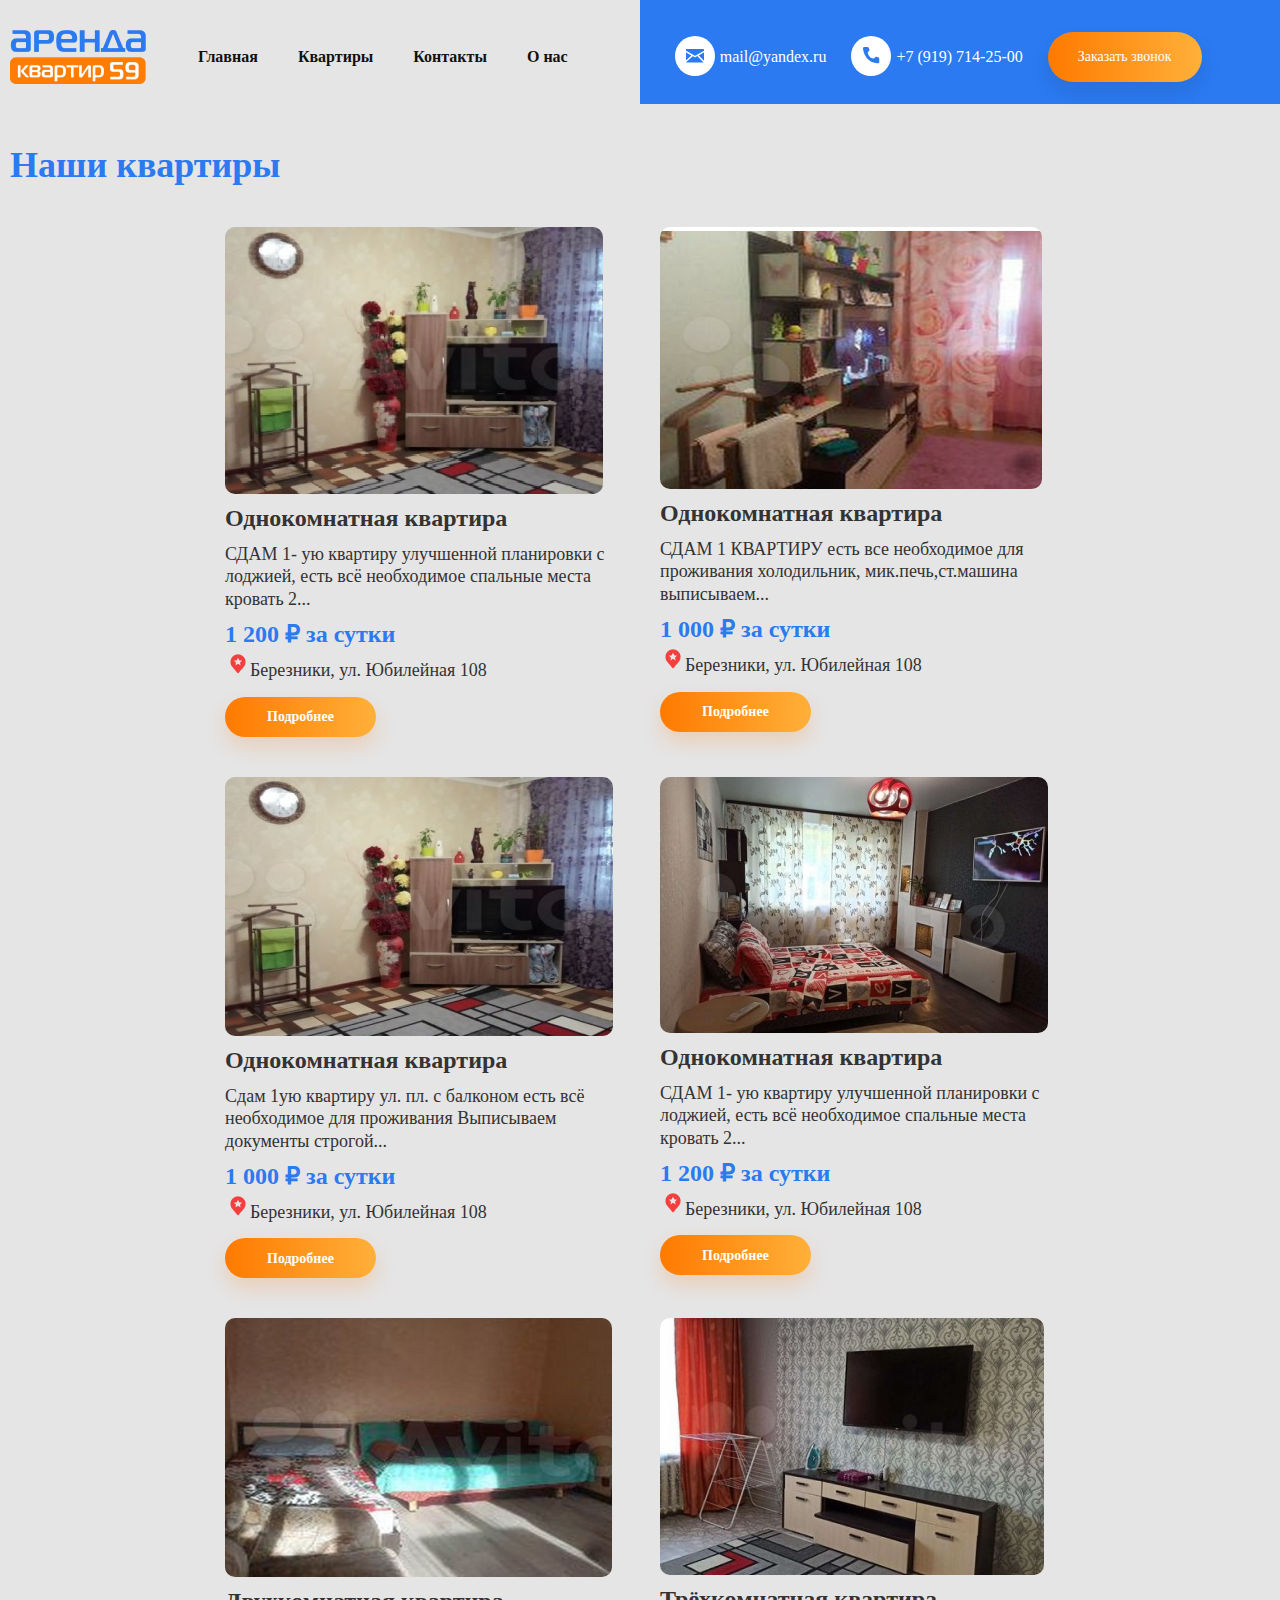
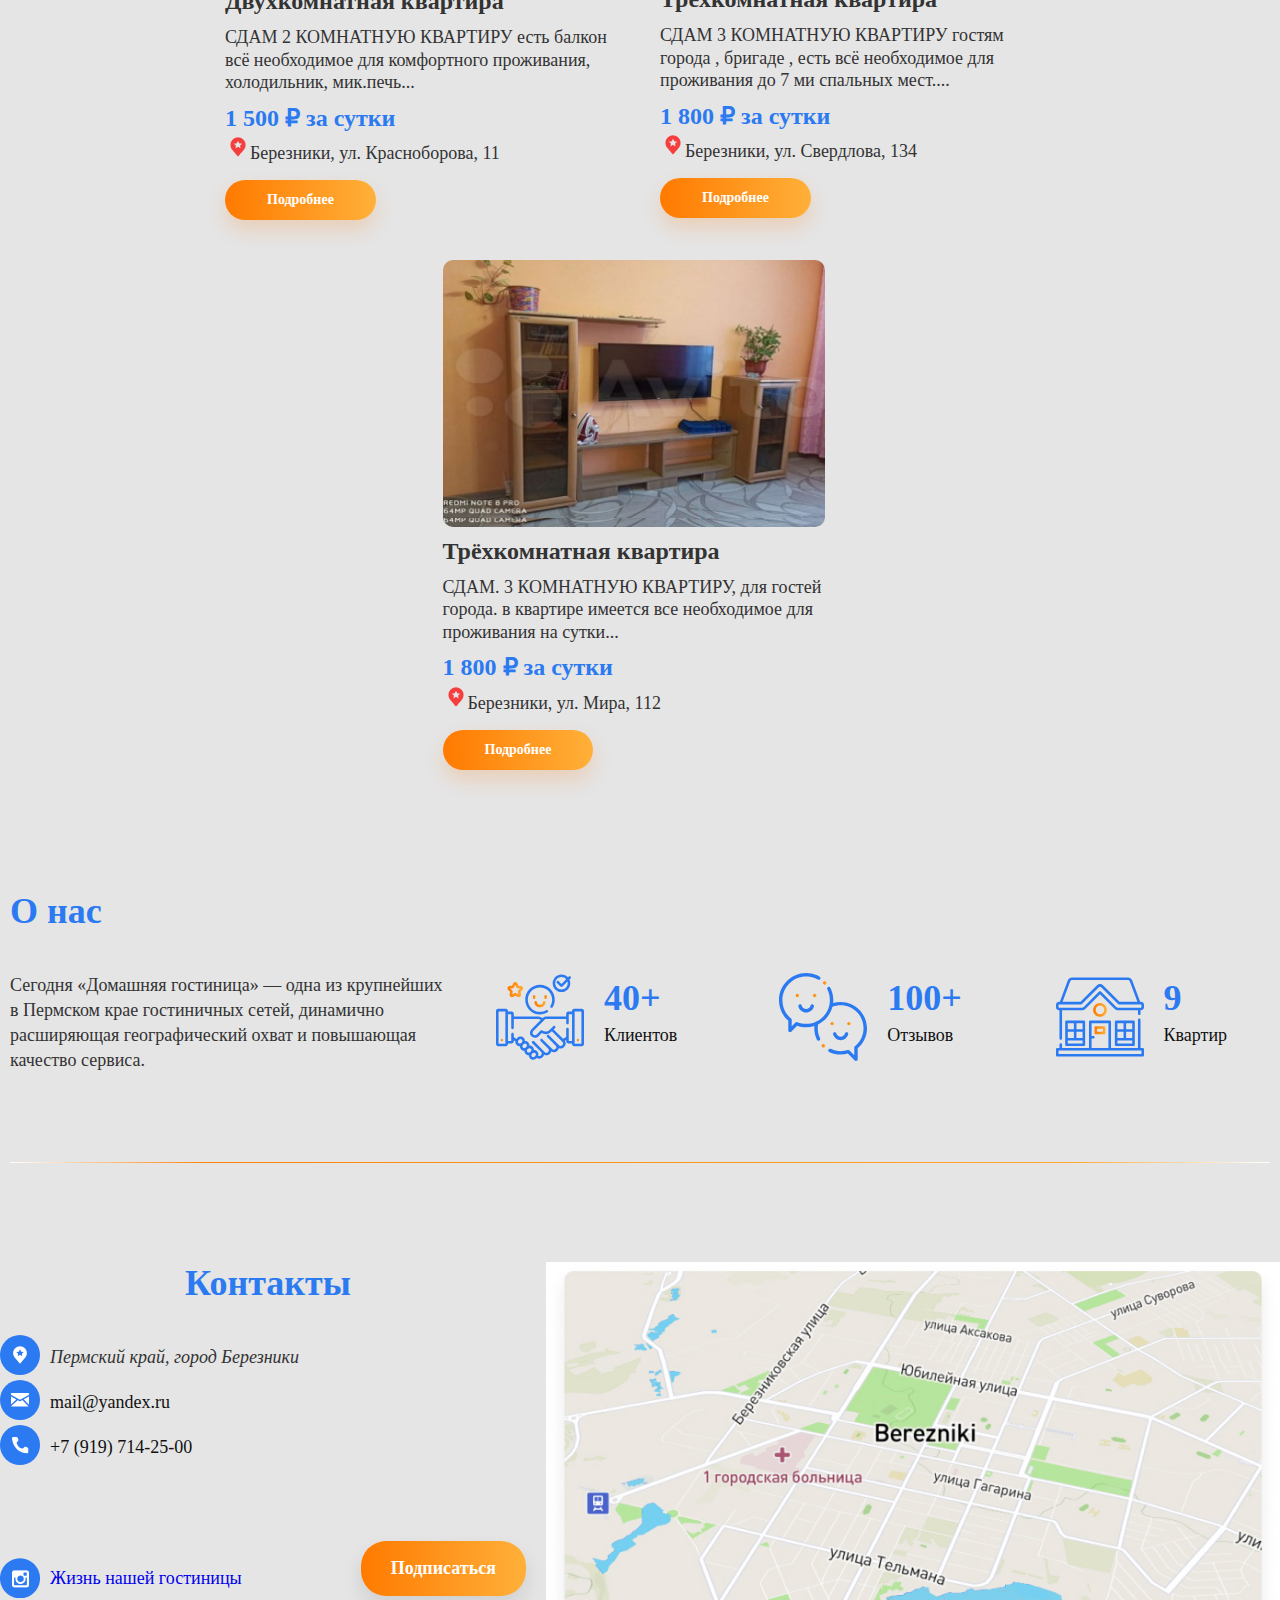
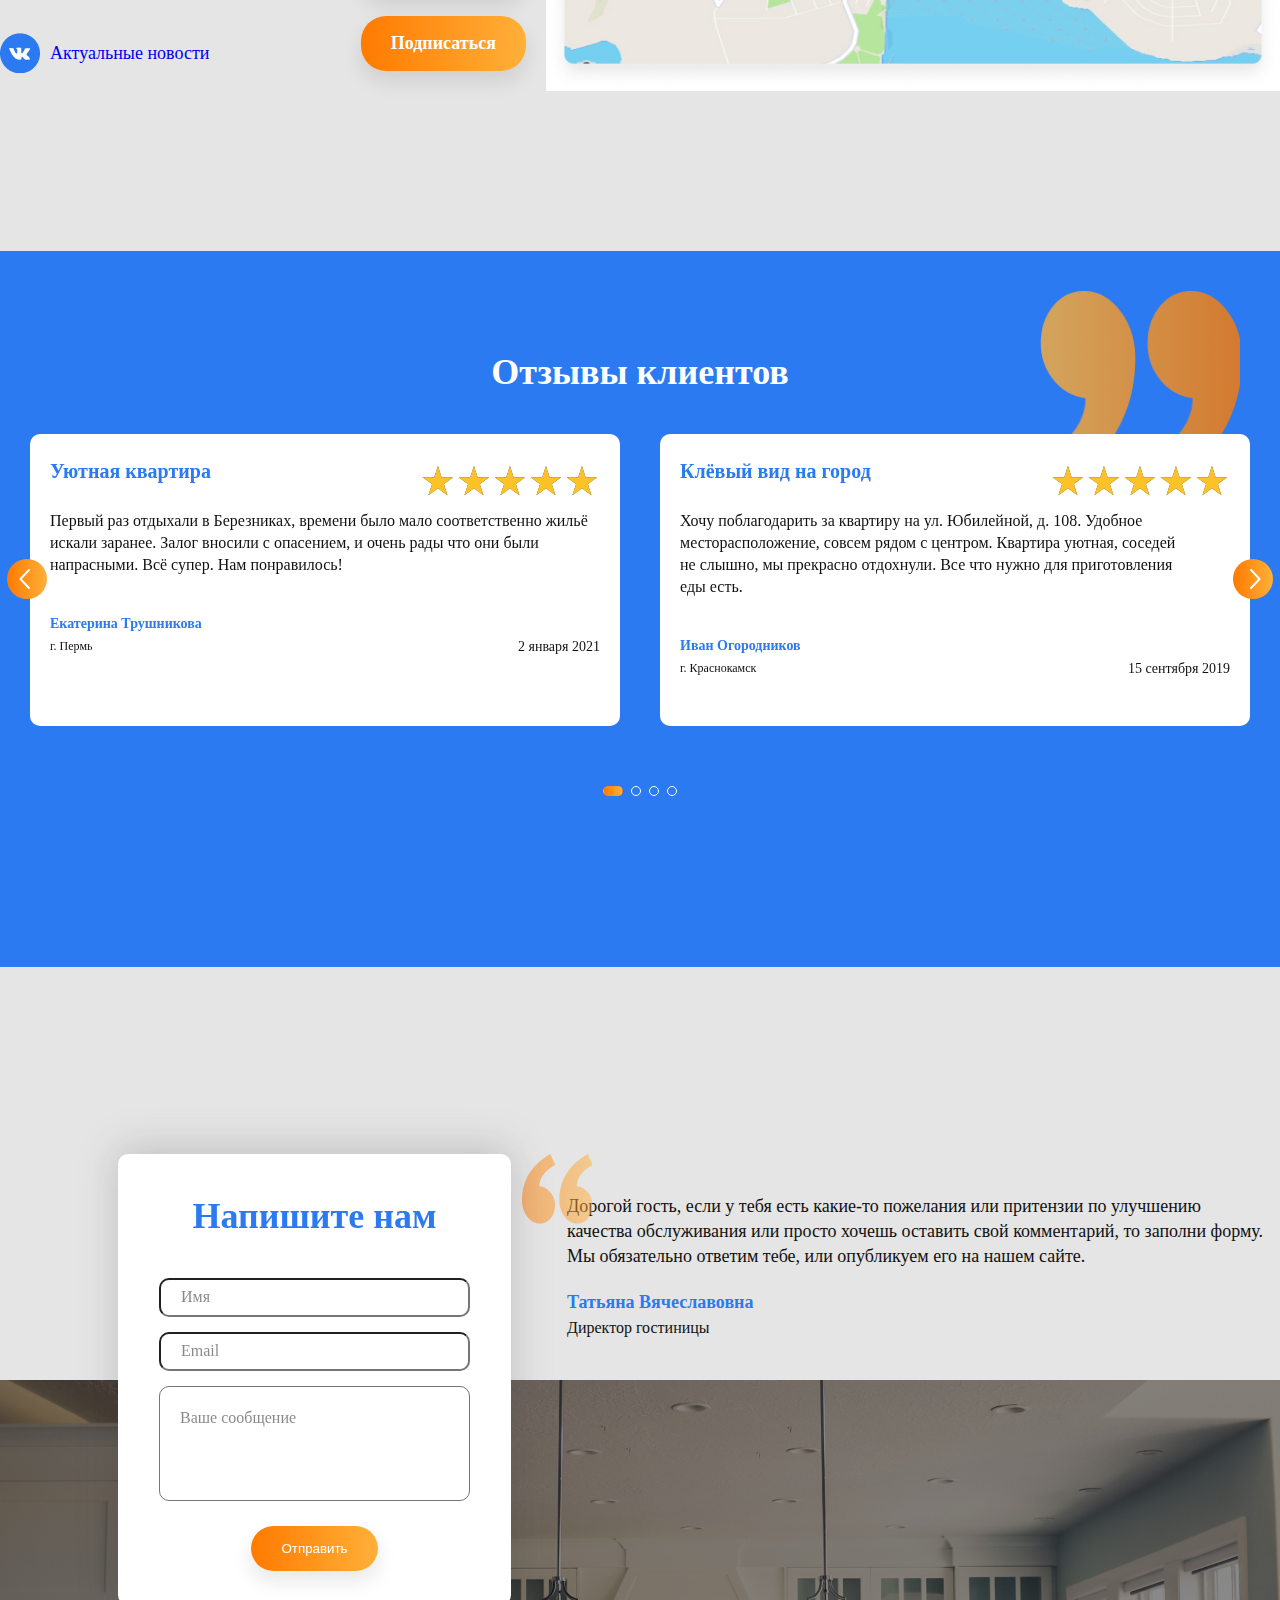
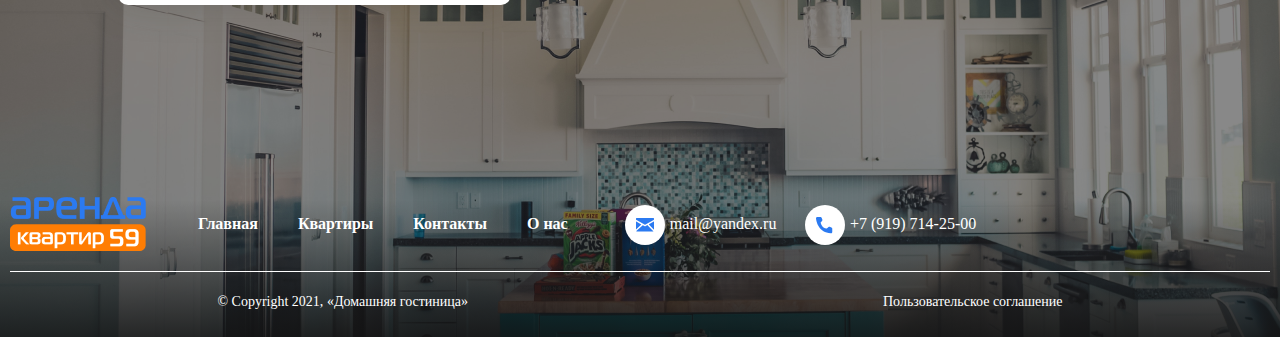
==== page2.html @ 31d3da64 "first commit" ====
<!DOCTYPE html>
<html lang="ru">

<head>
  <meta charset="UTF-8">
  <meta http-equiv="X-UA-Compatible" content="IE=edge">
  <meta name="viewport" content="width=device-width, initial-scale=1.0">
  <link rel="stylesheet" href="css/slick.css">
  <link rel="stylesheet" href="css/reset.css">
  <link rel="stylesheet" href="css/style.css">
  <title>Аренда квартир 59</title>
</head>
<body id="header">
  <div class="wrapper">
    <header class="header header-page2">
      <div class="container">
        <div class="header-top page2-top">
          <div class="header-top__box">
            <a class="header-top__menu-btn" href="#">
              <img class="header-top__menu-img" src="../images/icon/menu-btn.png" alt="button">
            </a>
            <a class="header__logo" href="index.html">
              <img class="header__logo-img" src="images/logo.png" alt="логотип">
            </a>
          </div>
          <nav class="menu">
            <ul class="menu__list">
              <li class="menu__list-item">
                <a class="menu__list-link" href="index.html">Главная</a>
              </li>
              <li class="menu__list-item">
                <a class="menu__list-link" href="#">Квартиры</a>
              </li>
              <li class="menu__list-item">
                <a class="menu__list-link" href="#contact">Контакты</a>
              </li>
              <li class="menu__list-item">
                <a class="menu__list-link" href="#about">О нас</a>
              </li>
            </ul>
          </nav>
          <div class="header-contact">
            <a class="header-contact__mail" href="mailto:mail@yandex.ru">mail@yandex.ru</a>
            <a class="header-contact__phone" href="tel:+79197142500">+7 (919) 714-25-00</a>
            <a class="header-contact__btn" href="#popup">Заказать звонок</a>
          </div>
        </div>
      </div>
    </header>
    <main>
      <section class="catalog">
        <div class="container">
          <h3 class="title-block catalog__title">Наши квартиры</h3>
          <div class="catalog__items">
            <div class="catalog__item">
              <img class="catalog__item-img" src="images/catalog/01.jpg" alt="квартира">
              <h3 class="catalog__item-title">Однокомнатная квартира</h3>
              <p class="catalog__item-text">СДАМ 1- ую квартиру улучшенной планировки с лоджией, есть всё необходимое
                спальные места кровать 2...</p>
              <div class="catalog__item-pay">1 200 ₽ за сутки</div>
              <p class="catalog__item-location">Березники, ул. Юбилейная 108</p>
              <a class="catalog__item-btn" href="page3.html">Подробнее</a>
            </div>
            <div class="catalog__item">
              <img class="catalog__item-img" src="images/catalog/02.jpg" alt="квартира">
              <h3 class="catalog__item-title">Однокомнатная квартира</h3>
              <p class="catalog__item-text">СДАМ 1 КВАРТИРУ есть все необходимое для проживания холодильник,
                мик.печь,ст.машина выписываем...</p>
              <div class="catalog__item-pay">1 000 ₽ за сутки</div>
              <p class="catalog__item-location">Березники, ул. Юбилейная 108</p>
              <a class="catalog__item-btn" href="page3.html">Подробнее</a>
            </div>
            <div class="catalog__item">
              <img class="catalog__item-img" src="images/catalog/03.jpg" alt="квартира">
              <h3 class="catalog__item-title">Однокомнатная квартира</h3>
              <p class="catalog__item-text">Сдам 1ую квартиру ул. пл. с балконом есть всё необходимое для проживания
                Выписываем документы строгой...</p>
              <div class="catalog__item-pay">1 000 ₽ за сутки</div>
              <p class="catalog__item-location">Березники, ул. Юбилейная 108</p>
              <a class="catalog__item-btn" href="page3.html">Подробнее</a>
            </div>
            <div class="catalog__item">
              <img class="catalog__item-img" src="images/catalog/04.jpg" alt="квартира">
              <h3 class="catalog__item-title">Однокомнатная квартира</h3>
              <p class="catalog__item-text">СДАМ 1- ую квартиру улучшенной планировки с лоджией, есть всё необходимое
                спальные места кровать 2...</p>
              <div class="catalog__item-pay">1 200 ₽ за сутки</div>
              <p class="catalog__item-location">Березники, ул. Юбилейная 108</p>
              <a class="catalog__item-btn" href="page3.html">Подробнее</a>
            </div>
            <div class="catalog__item">
              <img class="catalog__item-img" src="images/catalog/05.jpg" alt="квартира">
              <h3 class="catalog__item-title">Двухкомнатная квартира</h3>
              <p class="catalog__item-text">СДАМ 2 КОМНАТНУЮ КВАРТИРУ есть балкон всё необходимое для комфортного
                проживания, холодильник, мик.печь...</p>
              <div class="catalog__item-pay">1 500 ₽ за сутки</div>
              <p class="catalog__item-location">Березники, ул. Красноборова, 11</p>
              <a class="catalog__item-btn" href="page3.html">Подробнее</a>
            </div>
            <div class="catalog__item">
              <img class="catalog__item-img" src="images/catalog/06.jpg" alt="квартира">
              <h3 class="catalog__item-title">Трёхкомнатная квартира</h3>
              <p class="catalog__item-text">СДАМ 3 КОМНАТНУЮ КВАРТИРУ гостям города , бригаде , есть всё необходимое для
                проживания до 7 ми спальных мест....</p>
              <div class="catalog__item-pay">1 800 ₽ за сутки</div>
              <p class="catalog__item-location">Березники, ул. Свердлова, 134</p>
              <a class="catalog__item-btn" href="page3.html">Подробнее</a>
            </div>
            <div class="catalog__item">
              <img class="catalog__item-img" src="images/catalog/07.jpg" alt="квартира">
              <h3 class="catalog__item-title">Трёхкомнатная квартира</h3>
              <p class="catalog__item-text">СДАМ. 3 КОМНАТНУЮ КВАРТИРУ, для гостей города. в квартире имеется все
                необходимое для проживания на сутки...</p>
              <div class="catalog__item-pay">1 800 ₽ за сутки</div>
              <p class="catalog__item-location">Березники, ул. Мира, 112</p>
              <a class="catalog__item-btn" href="page3.html">Подробнее</a>
            </div>
          </div>
        </div>
      </section>
      <section class="about about-catalog" id="about">
        <div class="container">
          <h3 class="title-block about__title about-catalog">О нас</h3>
          <div class="about__inner">
            <p class="about__text">
              Сегодня «Домашняя гостиница» — одна из крупнейших в Пермском крае гостиничных сетей, динамично расширяющая
              географический охват и повышающая качество сервиса.
            </p>
            <div class="about__items">
              <div class="about__item">
                <img class="about__img" src="../images/about/01.svg" alt="img1">
                <div class="about__item-decs">
                  <div class="about__item-num">40+</div>
                  <div class="about__item-text">Клиентов</div>
                </div>
              </div>
              <div class="about__item">
                <img class="about__img" src="../images/about/02.svg" alt="img1">
                <div class="about__item-decs">
                  <div class="about__item-num">100+</div>
                  <div class="about__item-text">Отзывов</div>
                </div>
              </div>
              <div class="about__item">
                <img class="about__img" src="../images/about/03.svg" alt="img1">
                <div class="about__item-decs">
                  <div class="about__item-num">9</div>
                  <div class="about__item-text">Квартир</div>
                </div>
              </div>
            </div>
          </div>
          <div class="about__item-line"></div>
        </div>
      </section>
      <section class="contact" id="contact">
        <div class="container">
          <div class="contact__inner">
            <div class="contact__contacts">
              <h3 class="title-block contact__title">Контакты</h3>
              <form class="contact__form">
                <address class="contact__address">Пермский край, город Березники</address>
                <a class="contact__mail" href="mailto:mail@yandex.ru">mail@yandex.ru</a>
                <a class="contact__phone" href="tel:+79197142500">+7 (919) 714-25-00</a>
              </form>
              <div class="contact__social">
                <div class="contact__instagram">
                  <a class="contact__instagram-address" href="#">Жизнь нашей гостиницы</a>
                  <a class="contact__btn contact__btn--social" href="#">Подписаться</a>
                </div>
                <div class="contact__faccebook">
                  <a class="contact__faccebook-address" href="#">Актуальные новости</a>
                  <a class="contact__btn contact__btn-facce" href="#">Подписаться</a>
                </div>
              </div>
            </div>
            <div class="map">
              <img class="map" src="images/contact/map.jpg" alt="карта">
            </div>
          </div>
        </div>
      </section>
      <div class="reviews">
        <div class="container">
          <h3 class="title-block reviews__title">Отзывы клиентов</h3>
          <div class="reviews__items">
            <div class="reviews__item">
              <div class="reviews__block">
                <div class="reviews__box">
                  <h4 class="reviews__subtitle">Уютная квартира</h4>
                  <div class="simple-rating">
                    <div class="simple-rating__items">
                      <input id="simple-rating__5" type="radio" class="simple-rating__item" name="simple-rating"
                        value="5">
                      <label for="simple-rating__5" class="simple-rating__label"></label>
                      <input id="simple-rating__4" type="radio" class="simple-rating__item" name="simple-rating"
                        value="4">
                      <label for="simple-rating__4" class="simple-rating__label"></label>
                      <input id="simple-rating__3" type="radio" class="simple-rating__item" checked name="simple-rating"
                        value="3">
                      <label for="simple-rating__3" class="simple-rating__label"></label>
                      <input id="simple-rating__2" type="radio" class="simple-rating__item" name="simple-rating"
                        value="2">
                      <label for="simple-rating__2" class="simple-rating__label"></label>
                      <input id="simple-rating__1" type="radio" class="simple-rating__item" name="simple-rating"
                        value="1">
                      <label for="simple-rating__1" class="simple-rating__label"></label>
                    </div>
                  </div>
                </div>
                <p class="reviews__text">Первый раз отдыхали в Березниках, времени было мало соответственно жильё искали
                  заранее. Залог вносили с опасением, и очень рады что они были напрасными. Всё супер. Нам понравилось!
                </p>
                <div class="reviews__name">Екатерина Трушникова</div>
                <div class="reviews__end">
                  <div class="reviews__end-sity">г. Пермь</div>
                  <data class="reviews__end-data">2 января 2021</data>
                </div>
              </div>
            </div>
            <div class="reviews__item">
              <div class="reviews__block">
                <div class="reviews__box">
                  <h4 class="reviews__subtitle">Клёвый вид на город</h4>
                  <div class="simple-rating">
                    <div class="simple-rating__items">
                      <input id="simple-rating__5" type="radio" class="simple-rating__item" name="simple-rating"
                        value="5">
                      <label for="simple-rating__5" class="simple-rating__label"></label>
                      <input id="simple-rating__4" type="radio" class="simple-rating__item" checked name="simple-rating"
                        value="4">
                      <label for="simple-rating__4" class="simple-rating__label"></label>
                      <input id="simple-rating__3" type="radio" class="simple-rating__item" name="simple-rating"
                        value="3">
                      <label for="simple-rating__3" class="simple-rating__label"></label>
                      <input id="simple-rating__2" type="radio" class="simple-rating__item" name="simple-rating"
                        value="2">
                      <label for="simple-rating__2" class="simple-rating__label"></label>
                      <input id="simple-rating__1" type="radio" class="simple-rating__item" name="simple-rating"
                        value="1">
                      <label for="simple-rating__1" class="simple-rating__label"></label>
                    </div>
                  </div>
                </div>
                <p class="reviews__text">Хочу поблагодарить за квартиру на ул. Юбилейной, д. 108. Удобное
                  месторасположение, совсем рядом с центром. Квартира уютная, соседей не слышно, мы прекрасно отдохнули.
                  Все что нужно для приготовления еды есть.</p>
                <div class="reviews__name">Иван Огородников</div>
                <div class="reviews__end">
                  <div class="reviews__end-sity">г. Краснокамск</div>
                  <data class="reviews__end-data">15 сентября 2019</data>
                </div>
              </div>
            </div>
            <div class="reviews__item">
              <div class="reviews__block">
                <div class="reviews__box">
                  <h4 class="reviews__subtitle">Уютная квартира</h4>
                  <div class="simple-rating">
                    <div class="simple-rating__items">
                      <input id="simple-rating__5" type="radio" class="simple-rating__item" name="simple-rating"
                        value="5">
                      <label for="simple-rating__5" class="simple-rating__label"></label>
                      <input id="simple-rating__4" type="radio" class="simple-rating__item" name="simple-rating"
                        value="4">
                      <label for="simple-rating__4" class="simple-rating__label"></label>
                      <input id="simple-rating__3" type="radio" class="simple-rating__item" checked name="simple-rating"
                        value="3">
                      <label for="simple-rating__3" class="simple-rating__label"></label>
                      <input id="simple-rating__2" type="radio" class="simple-rating__item" name="simple-rating"
                        value="2">
                      <label for="simple-rating__2" class="simple-rating__label"></label>
                      <input id="simple-rating__1" type="radio" class="simple-rating__item" name="simple-rating"
                        value="1">
                      <label for="simple-rating__1" class="simple-rating__label"></label>
                    </div>
                  </div>
                </div>
                <p class="reviews__text">Первый раз отдыхали в Березниках, времени было мало соответственно жильё искали
                  заранее. Залог вносили с опасением, и очень рады что они были напрасными. Всё супер. Нам понравилось!
                </p>
                <div class="reviews__name">Екатерина Трушникова</div>
                <div class="reviews__end">
                  <div class="reviews__end-sity">г. Пермь</div>
                  <data class="reviews__end-data">2 января 2021</data>
                </div>
              </div>
            </div>
            <div class="reviews__item">
              <div class="reviews__block">
                <div class="reviews__box">
                  <h4 class="reviews__subtitle">Клёвый вид на город</h4>
                  <div class="simple-rating">
                    <div class="simple-rating__items">
                      <input id="simple-rating__5" type="radio" class="simple-rating__item" name="simple-rating"
                        value="5">
                      <label for="simple-rating__5" class="simple-rating__label"></label>
                      <input id="simple-rating__4" type="radio" class="simple-rating__item" checked name="simple-rating"
                        value="4">
                      <label for="simple-rating__4" class="simple-rating__label"></label>
                      <input id="simple-rating__3" type="radio" class="simple-rating__item" name="simple-rating"
                        value="3">
                      <label for="simple-rating__3" class="simple-rating__label"></label>
                      <input id="simple-rating__2" type="radio" class="simple-rating__item" name="simple-rating"
                        value="2">
                      <label for="simple-rating__2" class="simple-rating__label"></label>
                      <input id="simple-rating__1" type="radio" class="simple-rating__item" name="simple-rating"
                        value="1">
                      <label for="simple-rating__1" class="simple-rating__label"></label>
                    </div>
                  </div>
                </div>
                <p class="reviews__text">Хочу поблагодарить за квартиру на ул. Юбилейной, д. 108. Удобное
                  месторасположение, совсем рядом с центром. Квартира уютная, соседей не слышно, мы прекрасно отдохнули.
                  Все что нужно для приготовления еды есть.</p>
                <div class="reviews__name">Иван Огородников</div>
                <div class="reviews__end">
                  <div class="reviews__end-sity">г. Краснокамск</div>
                  <data class="reviews__end-data">15 сентября 2019</data>
                </div>
              </div>
            </div>
          </div>
        </div>
      </div>
      <section class="feedback">
        <div class="container">
          <div class="feedback__inner">
            <div class="feedback__feedback">
              <h3 class="title-block feedback__title">Напишите нам</h3>
              <form class="feedback__form">
                <input class="feedback__form-item" placeholder="Имя">
                <input class="feedback__form-item" type="email" placeholder="Email">
                <textarea class="feedback__text" placeholder="Ваше сообщение"></textarea>
                <button class="feedback__btn">Отправить</button>
              </form>
            </div>
            <div class="feedback__talk">
              <div class="feedback__talk-text">Дорогой гость, если у тебя есть какие-то пожелания или притензии
                по улучшению качества обслуживания или просто хочешь оставить свой комментарий, то заполни форму.
                Мы обязательно ответим тебе, или опубликуем его на нашем сайте.</div>
              <div class="feedback__talk-name">Татьяна Вячеславовна</div>
              <div class="feedback__talk-position">
                Директор гостиницы
              </div>
            </div>
          </div>
        </div>
      </section>
    </main>
    <footer class="footer" style="background-image: url('../images/footer-bg.jpg');">
      <div class="container">
        <div class="footer-top">
          <a class="footer__logo" href="#">
            <img class="footer__logo-img" src="images/logo.png" alt="логотип">
          </a>
          <nav class="menu footer-menu">
            <ul class="menu__list">
              <li class="menu__list-item">
                <a class="menu__list-link" href="index.html">Главная</a>
              </li>
              <li class="menu__list-item">
                <a class="menu__list-link" href="page2.html">Квартиры</a>
              </li>
              <li class="menu__list-item">
                <a class="menu__list-link" href="#contact">Контакты</a>
              </li>
              <li class="menu__list-item">
                <a class="menu__list-link" href="#about">О нас</a>
              </li>
            </ul>
          </nav>
          <div class="footer-contact">
            <a class="footer-contact__mail" href="mailto:mail@yandex.ru">mail@yandex.ru</a>
            <a class="footer-contact__phone" href="tel:+79197142500">+7 (919) 714-25-00</a>
          </div>
        </div>
        <div class="footer__end">
          <p class="footer__end-copy">
            © Copyright 2021,
            <span><a class="footer__end-link">«Домашняя гостиница»</a></span>
          </p>
          <a class="footer__end-agreement" href="#">Пользовательское соглашение</a>
        </div>
      </div>
    </footer>
    <div class="popup" id="popup">
      <a href="#header" class="popup__area"></a>
      <div class="popup__body">
        <div class="popup__content">
          <a class="popup__close" href="#header">X</a>
          <div class="popup__title">Заказать звонок</div>
          <div class="popup__text">Оставьте заявку и мы свяжемся с Вами в ближайшее время!</div>
          <input class="popup__input" type="text" placeholder="Имя">
          <input class="popup__input" type="email" placeholder="Телефон">
          <button class="popup__btn">Отправить</button>
        </div>
      </div>
    </div>
  </div>
  <script type="text/javascript" src="//ajax.googleapis.com/ajax/libs/jquery/1.11.0/jquery.min.js"></script>
  <script src="js/slick.min.js"></script>
  <script src="js/main.js"></script>
</body>

</html>
---- css/style.css ----
@charset "UTF-8";
body {
  font-family: Montserrat;
  font-size: 14px;
  font-weight: 400px;
  color: #333333;
  line-height: 1.4;
  background: #E5E5E5;
}

.wrapper {
  height: 100%;
  display: -webkit-box;
  display: -ms-flexbox;
  display: flex;
  -webkit-box-orient: vertical;
  -webkit-box-direction: normal;
      -ms-flex-direction: column;
          flex-direction: column;
}

main {
  -webkit-box-flex: 1;
      -ms-flex: 1 1 auto;
          flex: 1 1 auto;
}

.header-contact__btn, .header-content__btn, .apartments__item-btn, .apartments__btn, .apartments__min-btn, .contact__btn, .feedback__btn, .popup__btn {
  -webkit-box-align: center;
      -ms-flex-align: center;
          align-items: center;
  padding: 15px 30px;
  background: linear-gradient(89.77deg, #FF7A00 0.2%, #FFB039 99.82%);
  -webkit-box-shadow: 0px 10px 20px rgba(17, 17, 17, 0.1);
          box-shadow: 0px 10px 20px rgba(17, 17, 17, 0.1);
  border-radius: 25px;
  color: #fff;
  display: inline-block;
}

.header-contact__btn:hover, .header-content__btn:hover, .apartments__item-btn:hover, .apartments__btn:hover {
  background: linear-gradient(89.77deg, #DD6A00 0.2%, #F99806 99.82%);
  -webkit-box-shadow: 0px 10px 20px rgba(255, 122, 0, 0.2), inset 0px 4px 20px rgba(0, 0, 0, 0.1);
          box-shadow: 0px 10px 20px rgba(255, 122, 0, 0.2), inset 0px 4px 20px rgba(0, 0, 0, 0.1);
}

.header-contact__btn:active, .header-content__btn:active, .apartments__item-btn:active, .apartments__btn:active {
  background: linear-gradient(89.77deg, #DD6A00 0.2%, #F99806 99.82%);
  -webkit-box-shadow: 0px 10px 20px rgba(255, 122, 0, 0.2), inset 0px 7px 5px rgba(0, 0, 0, 0.2);
          box-shadow: 0px 10px 20px rgba(255, 122, 0, 0.2), inset 0px 7px 5px rgba(0, 0, 0, 0.2);
}

.title-block {
  font-weight: 800;
  font-size: 36px;
  line-height: 1.2;
  color: #2B7AF1;
  margin-bottom: 40px;
  text-align: center;
}

.container {
  max-width: 1300px;
  padding: 0 10px;
  margin: 0 auto;
}

.header {
  padding: 30px 0 0 0;
  max-height: 810px;
  margin-bottom: 216px;
  background: -webkit-gradient(linear, right top, left top, color-stop(50%, #2B7AF1), color-stop(50%, transparent));
  background: linear-gradient(to left, #2B7AF1 50%, transparent 50%);
}

.header-top {
  display: -webkit-box;
  display: -ms-flexbox;
  display: flex;
  -webkit-box-align: center;
      -ms-flex-align: center;
          align-items: center;
  margin-bottom: 56px;
}

.header-top__menu-btn {
  display: none;
  border: none;
  background-color: transparent;
  cursor: pointer;
}

.menu {
  margin: 0 102px 0 52px;
}

.menu__list {
  display: -webkit-box;
  display: -ms-flexbox;
  display: flex;
}

.menu__list-item {
  margin-right: 40px;
}

.menu__list-item:last-child {
  margin-right: 0;
}

.menu__list-link {
  font-weight: 600;
  font-size: 16px;
  color: #111111;
  -webkit-transition: border-bottom 0.3s;
  transition: border-bottom 0.3s;
}

.menu__list-link:hover {
  border-bottom: 2px solid #111111;
}

.header-contact {
  display: -webkit-box;
  display: -ms-flexbox;
  display: flex;
  -webkit-box-align: center;
      -ms-flex-align: center;
          align-items: center;
  margin-left: 50px;
}

.header-contact__mail {
  margin-right: 70px;
  font-size: 16px;
  color: #fff;
  position: relative;
}

.header-contact__mail::before {
  content: '';
  position: absolute;
  background-image: url("../images/icon/email.svg");
  background-repeat: no-repeat;
  background-position: center;
  width: 40px;
  height: 40px;
  border-radius: 50%;
  background-color: #fff;
  left: -45px;
  top: -10px;
}

.header-contact__phone {
  margin-right: 25px;
  font-size: 16px;
  color: #fff;
  position: relative;
}

.header-contact__phone::before {
  content: '';
  position: absolute;
  background-image: url("../images/icon/phone.svg");
  background-repeat: no-repeat;
  background-position: center;
  width: 40px;
  height: 40px;
  border-radius: 50%;
  background-color: #fff;
  left: -45px;
  top: -10px;
}

.header-contact__btn {
  -webkit-transition: all 0.2s;
  transition: all 0.2s;
}

.header-content {
  display: -webkit-box;
  display: -ms-flexbox;
  display: flex;
  -webkit-box-pack: justify;
      -ms-flex-pack: justify;
          justify-content: space-between;
}

.header-content__title {
  font-weight: 800;
  font-size: 40px;
  color: #111111;
  width: 413px;
  margin-bottom: 20px;
  margin-top: 80px;
}

.header-content__subtitle {
  font-family: 'Open Sans';
  font-size: 24px;
  line-height: 1.4;
  margin-bottom: 60px;
}

.header-content__btn {
  display: inline-block;
  -webkit-transition: all 0.2s;
  transition: all 0.2s;
  margin-bottom: 164px;
}

.header-content__image {
  position: absolute;
  top: -80px;
  left: 465px;
  max-width: 895px;
}

.header-content__box-img {
  width: 100%;
}

.services {
  position: relative;
  z-index: 2;
  margin: 0px 0 115px;
}

.services__box {
  display: -webkit-box;
  display: -ms-flexbox;
  display: flex;
  margin: 0 -15px;
}

.services__column {
  padding: 0 15px;
  -webkit-box-flex: 0;
      -ms-flex: 0 1 25%;
          flex: 0 1 25%;
}

.services__item {
  display: -webkit-box;
  display: -ms-flexbox;
  display: flex;
  height: 100%;
  -webkit-box-orient: vertical;
  -webkit-box-direction: normal;
      -ms-flex-direction: column;
          flex-direction: column;
  -webkit-box-align: center;
      -ms-flex-align: center;
          align-items: center;
  text-align: center;
  padding: 40px 20px 40px 20px;
  border: 1px solid transparent;
  border-radius: 10px;
  -webkit-box-shadow: 0px 10px 20px rgba(17, 17, 17, 0.1);
          box-shadow: 0px 10px 20px rgba(17, 17, 17, 0.1);
  background-color: #fff;
}

.services__imag {
  margin-bottom: 25px;
}

.services__text {
  font-family: Open Sans;
  font-style: normal;
  font-weight: normal;
  font-size: 16px;
  line-height: 22px;
}

.apartments {
  margin-bottom: 110px;
}

.apartments__content {
  display: -webkit-box;
  display: -ms-flexbox;
  display: flex;
  height: 100%;
  display: flex;
  -ms-flex-wrap: wrap;
      flex-wrap: wrap;
  padding: 0 -20px -20px 0;
}

.apartments__item {
  margin: 0 20px 20px 0;
  width: 522px;
  padding-left: 40px;
  min-height: 300px;
  height: 100%;
  background-repeat: no-repeat;
  border-radius: 10px;
  position: relative;
}

.apartments__item:nth-child(2), .apartments__item:nth-child(4) {
  margin-right: 0;
}

.apartments__item::after {
  content: '';
  position: absolute;
  background-color: rgba(17, 17, 17, 0.5);
  top: 0;
  bottom: 0;
  left: 0;
  right: 0;
  z-index: 1;
}

.apartments__item-title {
  font-weight: 800;
  font-size: 24px;
  line-height: 1.2;
  color: #FFFFFF;
  position: relative;
  margin: 116px 0 0 0;
  position: absolute;
  z-index: 2;
}

.apartments__item-price {
  font-size: 18px;
  line-height: 1.2;
  color: #FFFFFF;
  position: absolute;
  bottom: 66px;
  z-index: 2;
}

.apartments__item-price span {
  font-weight: 800;
  font-size: 20px;
  line-height: 1.2;
  color: #FFFFFF;
}

.apartments__item-location {
  display: -webkit-box;
  display: -ms-flexbox;
  display: flex;
  -webkit-box-pack: justify;
      -ms-flex-pack: justify;
          justify-content: space-between;
  -webkit-box-align: end;
      -ms-flex-align: end;
          align-items: flex-end;
  color: #fff;
  z-index: 2;
  bottom: 22px;
}

.apartments__item-address {
  position: absolute;
  bottom: 20px;
  z-index: 2;
  padding-left: 20px;
}

.apartments__item-address::before {
  content: '';
  position: absolute;
  background-image: url("../images/icon/location.png");
  background-repeat: no-repeat;
  width: 15px;
  height: 20px;
  left: 0;
}

.apartments__item-btn {
  position: absolute;
  bottom: 20px;
  right: 20px;
  z-index: 2;
  -webkit-transition: all 0.2s;
  transition: all 0.2s;
}

.apartments__btn {
  display: -webkit-box;
  display: -ms-flexbox;
  display: flex;
  -webkit-box-pack: center;
      -ms-flex-pack: center;
          justify-content: center;
  -webkit-box-align: center;
      -ms-flex-align: center;
          align-items: center;
  margin: 40px auto 0;
  width: 304px;
  -webkit-transition: all 0.2s;
  transition: all 0.2s;
  text-align: center;
  font-weight: 600;
  font-size: 16px;
  line-height: 1.25;
  color: #FFFFFF;
}

.apartments__content-min {
  display: none;
  -webkit-box-pack: justify;
      -ms-flex-pack: justify;
          justify-content: space-between;
}

.apartments__item-min {
  max-width: 235px;
  -webkit-box-flex: 0;
      -ms-flex: 0 1 25%;
          flex: 0 1 25%;
  padding: 10px;
  background-color: #fff;
  border-radius: 10px;
  text-align: center;
}

.apartments__min-img {
  max-width: 215px;
  height: 120px;
  border-radius: 10px;
  margin-bottom: 10px;
  width: 100%;
}

.apartments__title-min {
  margin-bottom: 27px;
}

.apartments__price-min {
  margin-bottom: 12px;
}

.apartments__price-min span {
  font-size: 12px;
  line-height: 1.25;
  color: #111111;
}

.apartments__min-btn {
  padding: 6px 20px;
  max-width: 156px;
  width: 100%;
}

.about {
  padding-bottom: 100px;
}

.about__text {
  max-width: 435px;
  font-family: "Open Sans";
  font-size: 18px;
  line-height: 25px;
  float: left;
}

.about__items {
  display: -webkit-box;
  display: -ms-flexbox;
  display: flex;
  -ms-flex-pack: distribute;
      justify-content: space-around;
  margin-bottom: 100px;
}

.about__item {
  display: -webkit-box;
  display: -ms-flexbox;
  display: flex;
}

.about__img {
  margin-right: 20px;
}

.about__item-num {
  font-weight: 800;
  font-size: 36px;
  color: #2B7AF1;
}

.about__item-text {
  font-family: Manrope;
  font-size: 18px;
  color: #111111;
}

.about__item-line {
  background: linear-gradient(89.77deg, #FF7A00 0.2%, #FFB039 99.82%);
  border-radius: 10px;
  height: 1px;
  max-width: 1280px;
  margin: 0 auto;
  top: 1px;
  position: relative;
}

.about__item-line::before {
  content: '';
  position: absolute;
  width: 197px;
  height: 1px;
  left: 0px;
  top: 0px;
  background: -webkit-gradient(linear, right top, left top, from(rgba(255, 255, 255, 0)), to(#FFFFFF));
  background: linear-gradient(270deg, rgba(255, 255, 255, 0) 0%, #FFFFFF 100%);
}

.about__item-line::after {
  content: '';
  position: absolute;
  width: 197px;
  height: 1px;
  right: 0px;
  top: 0px;
  -webkit-transform: matrix(-1, 0, 0, 1, 0, 0);
          transform: matrix(-1, 0, 0, 1, 0, 0);
  background: -webkit-gradient(linear, right top, left top, from(rgba(255, 255, 255, 0)), to(#FFFFFF));
  background: linear-gradient(270deg, rgba(255, 255, 255, 0) 0%, #FFFFFF 100%);
}

.contact {
  margin-bottom: 160px;
}

.contact__form {
  font-size: 18px;
  padding-left: 40px;
  margin-bottom: 80px;
}

.contact__form a {
  display: block;
  color: #111111;
}

.contact .contact__form > *:not(:last-child) {
  margin-bottom: 20px;
}

.contact__address {
  position: relative;
}

.contact__address::before {
  content: '';
  position: absolute;
  background-image: url("../images/icon/location-cont.svg");
  background-position: center;
  background-repeat: no-repeat;
  width: 40px;
  height: 40px;
  background-color: #2B7AF1;
  border-radius: 50%;
  left: -50px;
  top: -10px;
}

.contact__mail {
  position: relative;
}

.contact__mail::before {
  content: '';
  position: absolute;
  background-image: url("../images/icon/email2.svg");
  background-position: center;
  background-repeat: no-repeat;
  width: 40px;
  height: 40px;
  background-color: #2B7AF1;
  border-radius: 50%;
  left: -50px;
  top: -10px;
}

.contact__phone {
  position: relative;
}

.contact__phone::before {
  content: '';
  position: absolute;
  background-image: url("../images/icon/phone2.svg");
  background-position: center;
  background-repeat: no-repeat;
  width: 40px;
  height: 40px;
  background-color: #2B7AF1;
  border-radius: 50%;
  left: -50px;
  top: -10px;
}

.contact__inner {
  display: -webkit-box;
  display: -ms-flexbox;
  display: flex;
  -webkit-box-pack: justify;
      -ms-flex-pack: justify;
          justify-content: space-between;
}

.contact__contacts {
  width: 520px;
}

.contact .map {
  max-width: 758px;
  max-height: 429px;
  margin-left: 10px;
}

.contact .map img {
  width: 100%;
}

.contact__btn {
  min-width: 157px;
}

.contact__btn {
  color: #fff;
  display: block;
  font-weight: 600;
  margin-bottom: 20px;
}

.contact__instagram {
  display: -webkit-box;
  display: -ms-flexbox;
  display: flex;
  -webkit-box-pack: justify;
      -ms-flex-pack: justify;
          justify-content: space-between;
  -webkit-box-align: center;
      -ms-flex-align: center;
          align-items: center;
  padding-left: 40px;
  font-size: 18px;
  position: relative;
}

.contact__instagram::before {
  content: '';
  position: absolute;
  background-image: url("../images/icon/insta.png");
  background-repeat: no-repeat;
  background-size: cover;
  width: 40px;
  height: 40px;
  left: -10px;
}

.contact__faccebook {
  display: -webkit-box;
  display: -ms-flexbox;
  display: flex;
  -webkit-box-pack: justify;
      -ms-flex-pack: justify;
          justify-content: space-between;
  -webkit-box-align: center;
      -ms-flex-align: center;
          align-items: center;
  padding-left: 40px;
  font-size: 18px;
  position: relative;
}

.contact__faccebook::before {
  content: '';
  position: absolute;
  background-image: url("../images/icon/vk.png");
  background-repeat: no-repeat;
  background-size: cover;
  width: 40px;
  height: 40px;
  left: -10px;
}

.reviews {
  padding-top: 100px;
  padding-bottom: 170px;
  background-color: #2B7AF1;
  position: relative;
}

.reviews::after {
  content: '';
  position: absolute;
  background-image: url("../images/icon/99.png");
  background-repeat: no-repeat;
  width: 200px;
  background-size: cover;
  height: 200px;
  right: 40px;
  top: 40px;
}

.reviews__box {
  display: -webkit-box;
  display: -ms-flexbox;
  display: flex;
  -webkit-box-pack: justify;
      -ms-flex-pack: justify;
          justify-content: space-between;
  -webkit-box-align: center;
      -ms-flex-align: center;
          align-items: center;
}

.reviews__title {
  color: #fff;
}

.reviews__items {
  z-index: 1;
}

.reviews .slick-prev,
.reviews .slick-next {
  position: absolute;
  top: 125px;
  z-index: 5;
  width: 40px;
  height: 40px;
  border-radius: 50%;
  background: linear-gradient(89.77deg, #FF7A00 0.2%, #FFB039 99.82%);
  border: none;
}

.reviews .slick-prev {
  left: -3px;
}

.reviews .slick-prev svg {
  position: absolute;
  top: 10px;
  left: 12px;
}

.reviews .slick-next {
  right: -3px;
}

.reviews .slick-next svg {
  position: absolute;
  top: 10px;
  right: 12px;
}

.reviews .slick-dots {
  display: -webkit-box;
  display: -ms-flexbox;
  display: flex;
  -webkit-box-align: center;
      -ms-flex-align: center;
          align-items: center;
  -webkit-box-pack: center;
      -ms-flex-pack: center;
          justify-content: center;
}

.reviews .slick-dots li {
  list-style: none;
  margin: 0 4px;
  display: block;
  -webkit-box-align: center;
      -ms-flex-align: center;
          align-items: center;
}

.reviews .slick-dots button {
  margin-top: 60px;
  padding: 0;
  font-size: 0;
  width: 10px;
  height: 10px;
  background: transparent;
  border-radius: 50%;
  -webkit-transition: all 0.3s;
  transition: all 0.3s;
  border: 1px solid #fff;
}

.reviews .slick-dots .slick-active button {
  width: 20px;
  border-radius: 10px;
  border: 1px solid transparent;
  background: linear-gradient(89.77deg, #FF7A00 0.2%, #FFB039 99.82%);
}

.reviews__item {
  background-color: #fff;
  max-width: 630px;
  min-height: 292px;
  border-radius: 10px;
  margin: 0 20px;
}

.reviews__block {
  padding: 20px;
}

.reviews__subtitle {
  color: #2B7AF1;
  font-weight: bold;
  font-size: 20px;
  margin-bottom: 23px;
}

.reviews__text {
  font-family: 'Open Sans';
  font-style: normal;
  font-weight: normal;
  font-size: 16px;
  line-height: 22px;
  color: #111111;
  margin-bottom: 38px;
}

.reviews__name {
  margin-bottom: 5px;
  font-weight: bold;
  font-size: 14px;
  color: #2B7AF1;
}

.reviews__end {
  display: -webkit-box;
  display: -ms-flexbox;
  display: flex;
  -webkit-box-pack: justify;
      -ms-flex-pack: justify;
          justify-content: space-between;
  font-weight: 500;
  font-size: 12px;
  line-height: 130%;
  color: #111111;
}

.reviews__end-data {
  font-weight: 500;
  font-size: 14px;
  color: #111111;
}

.footer {
  padding-top: 417px;
  background-repeat: no-repeat;
  background-size: cover;
  position: relative;
  min-height: 557px;
}

.footer::before {
  content: '';
  position: absolute;
  background: rgba(17, 17, 17, 0.5);
  top: 0;
  left: 0;
  right: 0;
  bottom: 0;
  z-index: 2;
}

.footer::after {
  content: '';
  position: absolute;
  background: rgba(17, 17, 17, 0.8);
  background: -webkit-gradient(linear, left top, left bottom, from(rgba(17, 17, 17, 0)), to(rgba(17, 17, 17, 0.8)));
  background: linear-gradient(180deg, rgba(17, 17, 17, 0) 0%, rgba(17, 17, 17, 0.8) 100%);
  top: 420px;
  left: 0;
  right: 0;
  bottom: 0;
  z-index: 2;
}

.footer .footer-top {
  display: -webkit-box;
  display: -ms-flexbox;
  display: flex;
  position: relative;
  z-index: 3;
  -webkit-box-align: center;
      -ms-flex-align: center;
          align-items: center;
  padding: 20px 0;
  border-bottom: 1px solid #fff;
  bottom: 20px;
}

.footer__end {
  display: -webkit-box;
  display: -ms-flexbox;
  display: flex;
  color: #fff;
  z-index: 3;
  position: relative;
  bottom: 0;
  -ms-flex-pack: distribute;
      justify-content: space-around;
  -ms-flex-wrap: wrap;
      flex-wrap: wrap;
}

.footer__end-agreement {
  color: #fff;
}

.footer-menu .menu__list-link {
  color: #fff;
}

.footer-contact {
  position: relative;
}

.footer-contact__mail {
  margin-right: 70px;
  font-size: 16px;
  color: #fff;
  position: relative;
}

.footer-contact__mail::before {
  content: '';
  position: absolute;
  background-image: url("../images/icon/email.svg");
  background-repeat: no-repeat;
  background-position: center;
  width: 40px;
  height: 40px;
  border-radius: 50%;
  background-color: #fff;
  left: -45px;
  top: -10px;
}

.footer-contact__phone {
  margin-right: 25px;
  font-size: 16px;
  color: #fff;
  position: relative;
}

.footer-contact__phone::before {
  content: '';
  position: absolute;
  background-image: url("../images/icon/phone.svg");
  background-repeat: no-repeat;
  background-position: center;
  width: 40px;
  height: 40px;
  border-radius: 50%;
  background-color: #fff;
  left: -45px;
  top: -10px;
}

.simple-rating {
  position: relative;
  font-size: 40px;
  display: inline-block;
}

.simple-rating::before {
  content: '★★★★★';
  display: block;
}

.simple-rating__items {
  position: absolute;
  width: 100%;
  height: 100%;
  top: 0;
  left: 0;
  display: -webkit-box;
  display: -ms-flexbox;
  display: flex;
  -webkit-box-orient: horizontal;
  -webkit-box-direction: reverse;
      -ms-flex-direction: row-reverse;
          flex-direction: row-reverse;
  overflow: hidden;
}

.simple-rating__item {
  position: absolute;
  width: 0%;
  height: 0%;
  opacity: 0;
  visibility: hidden;
  top: 0;
  left: 0;
}

.simple-rating__label {
  -webkit-box-flex: 0;
      -ms-flex: 0 0 20%;
          flex: 0 0 20%;
  height: 100%;
  cursor: pointer;
  color: #FCC226;
}

.simple-rating__label::before {
  content: "★";
  display: block;
  -webkit-transition: color 0.3s ease 0s;
  transition: color 0.3s ease 0s;
}

.simple-rating .simple-rating__item:checked,
.simple-rating .simple-rating__item:checked ~ .simple-rating__label {
  color: #ffd300;
}

.simple-rating .simple-rating__label:hover,
.simple-rating .simple-rating__label:hover ~ .simple-rating__label,
.simple-rating .simple-rating__label:checked ~ .simple-rating__label:hover {
  color: #ffef9f;
}

.feedback {
  padding: 227px 0 40px;
  background: #E5E5E5;
  position: relative;
}

.feedback__feedback {
  position: absolute;
  padding: 40px;
  margin-top: -40px;
  margin-left: 108px;
  background: #fff;
  z-index: 3;
  width: 393px;
  height: 451px;
  border: 1px solid transparent;
  border-radius: 10px;
  -webkit-filter: drop-shadow(0px -5px 20px rgba(41, 41, 42, 0.2));
          filter: drop-shadow(0px -5px 20px rgba(41, 41, 42, 0.2));
}

.feedback__form {
  display: -webkit-box;
  display: -ms-flexbox;
  display: flex;
  -webkit-box-orient: vertical;
  -webkit-box-direction: normal;
      -ms-flex-direction: column;
          flex-direction: column;
}

.feedback__form-item {
  margin-bottom: 15px;
  padding: 10px;
  border-radius: 10px;
}

.feedback__form-item::-webkit-input-placeholder {
  padding: 10px;
  font-family: 'Open Sans';
  font-style: normal;
  font-weight: normal;
  font-size: 16px;
  line-height: 22px;
  color: rgba(17, 17, 17, 0.5);
}

.feedback__form-item:-ms-input-placeholder {
  padding: 10px;
  font-family: 'Open Sans';
  font-style: normal;
  font-weight: normal;
  font-size: 16px;
  line-height: 22px;
  color: rgba(17, 17, 17, 0.5);
}

.feedback__form-item::-ms-input-placeholder {
  padding: 10px;
  font-family: 'Open Sans';
  font-style: normal;
  font-weight: normal;
  font-size: 16px;
  line-height: 22px;
  color: rgba(17, 17, 17, 0.5);
}

.feedback__form-item::placeholder {
  padding: 10px;
  font-family: 'Open Sans';
  font-style: normal;
  font-weight: normal;
  font-size: 16px;
  line-height: 22px;
  color: rgba(17, 17, 17, 0.5);
}

.feedback__text {
  resize: none;
  height: 115px;
  width: 100%;
  margin-bottom: 25px;
  padding: 10px;
  border-radius: 10px;
}

.feedback__text::-webkit-input-placeholder {
  padding: 10px;
  font-family: 'Open Sans';
  font-style: normal;
  font-weight: normal;
  font-size: 16px;
  line-height: 22px;
  color: rgba(17, 17, 17, 0.5);
}

.feedback__text:-ms-input-placeholder {
  padding: 10px;
  font-family: 'Open Sans';
  font-style: normal;
  font-weight: normal;
  font-size: 16px;
  line-height: 22px;
  color: rgba(17, 17, 17, 0.5);
}

.feedback__text::-ms-input-placeholder {
  padding: 10px;
  font-family: 'Open Sans';
  font-style: normal;
  font-weight: normal;
  font-size: 16px;
  line-height: 22px;
  color: rgba(17, 17, 17, 0.5);
}

.feedback__text::placeholder {
  padding: 10px;
  font-family: 'Open Sans';
  font-style: normal;
  font-weight: normal;
  font-size: 16px;
  line-height: 22px;
  color: rgba(17, 17, 17, 0.5);
}

.feedback__btn {
  max-width: 152px;
  border: none;
  margin: auto;
  -ms-flex-line-pack: center;
      align-content: center;
}

.feedback__talk {
  max-width: 703px;
  margin-left: auto;
  position: relative;
}

.feedback__talk::before {
  position: absolute;
  content: '';
  background-image: url("../images/icon/03.png");
  background-repeat: no-repeat;
  width: 70px;
  height: 70px;
  top: -40px;
  left: -45px;
}

.feedback__talk-text {
  font-family: 'Open Sans';
  font-style: normal;
  font-weight: normal;
  font-size: 18px;
  line-height: 140%;
  -webkit-font-feature-settings: 'liga'off;
          font-feature-settings: 'liga'off;
  color: #111111;
  margin-bottom: 20px;
}

.feedback__talk-name {
  font-family: Montserrat;
  font-weight: bold;
  font-size: 18px;
  line-height: 1.5;
  color: #2B7AF1;
}

.feedback__talk-position {
  font-family: Montserrat;
  font-size: 16px;
  line-height: 1.5;
  color: #111111;
}

.popup {
  position: fixed;
  height: 100%;
  width: 100%;
  background-color: #5a79a8dc;
  top: 0;
  left: 0;
  z-index: 50;
  -webkit-box-shadow: 0px -5px 20px rgba(0, 0, 0, 0.2);
          box-shadow: 0px -5px 20px rgba(0, 0, 0, 0.2);
  border-radius: 10px;
  opacity: 0;
  visibility: hidden;
  -webkit-transition: all 0.3s;
  transition: all 0.3s;
}

.popup:target {
  opacity: 1;
  visibility: visible;
}

.popup__area {
  position: absolute;
  width: 100%;
  height: 100%;
  top: 0;
  left: 0;
}

.popup__body {
  min-height: 100vh;
  display: -webkit-box;
  display: -ms-flexbox;
  display: flex;
  -webkit-box-align: center;
      -ms-flex-align: center;
          align-items: center;
  -webkit-box-pack: center;
      -ms-flex-pack: center;
          justify-content: center;
  padding: 30px 10px;
}

.popup__content {
  border-radius: 10px;
  max-width: 450px;
  height: 450px;
  padding: 60px 40px 80px;
  background-color: #fff;
  display: -webkit-box;
  display: -ms-flexbox;
  display: flex;
  -webkit-box-orient: vertical;
  -webkit-box-direction: normal;
      -ms-flex-direction: column;
          flex-direction: column;
  color: #333333;
  position: relative;
}

.popup__title {
  font-weight: bold;
  font-size: 36px;
  text-align: center;
  color: #2B7AF1;
  margin-bottom: 10px;
}

.popup__text {
  font-size: 18px;
  text-align: center;
  color: #333333;
  margin-bottom: 30px;
}

.popup__input {
  padding: 10px 20px;
  width: 313px;
  margin: 0 auto;
  -ms-flex-line-pack: center;
      align-content: center;
  margin-bottom: 15px;
  border-radius: 10px;
}

.popup__input:last-child {
  margin-bottom: 30px;
}

.popup__btn {
  width: 200px;
  margin: 0 auto;
  border: none;
}

.popup__close {
  font-size: 25px;
  color: black;
  position: absolute;
  right: 20px;
  top: 20px;
}

.about-catalog {
  margin-top: 120px;
  text-align: left;
}

.catalog .catalog__title {
  text-align: left;
  margin-top: 40px;
  margin-bottom: 40px;
}

.catalog__item-img {
  border-radius: 10px;
  max-height: 267px;
}

.catalog__item {
  max-width: 395px;
  margin: 20px;
  -webkit-box-flex: 0;
      -ms-flex: 0 1 33.333%;
          flex: 0 1 33.333%;
}

.catalog__item-title {
  margin: 10px 0;
  font-family: Montserrat;
  font-weight: bold;
  font-size: 24px;
  line-height: 1.2;
  color: #333333;
}

.catalog__item-text {
  font-family: Montserrat;
  font-size: 18px;
  line-height: 1.25;
  color: #333333;
}

.catalog__item-pay {
  margin: 10px 0;
  font-family: Montserrat;
  font-weight: bold;
  font-size: 24px;
  line-height: 1.2;
  color: #2B7AF1;
}

.catalog__item-location {
  margin-bottom: 15px;
  font-family: Montserrat;
  font-size: 18px;
  line-height: 1.25;
  color: #333333;
  margin-left: 25px;
  position: relative;
}

.catalog__item-location::before {
  content: '';
  position: absolute;
  background-image: url("../images/icon/location.png");
  background-repeat: no-repeat;
  background-position: cover;
  width: 17px;
  height: 20px;
  left: -20px;
  top: -5px;
}

.catalog__item-btn {
  display: inline-block;
  border-radius: 25px;
  padding: 11.5px 42px;
  font-family: Montserrat;
  font-weight: 600;
  font-size: 14px;
  line-height: 17px;
  color: #FFFFFF;
  background: linear-gradient(89.77deg, #FF7A00 0.2%, #FFB039 99.82%);
  -webkit-box-shadow: 0px 10px 20px rgba(255, 122, 0, 0.2);
          box-shadow: 0px 10px 20px rgba(255, 122, 0, 0.2);
}

.catalog__items {
  display: -webkit-box;
  display: -ms-flexbox;
  display: flex;
  -ms-flex-wrap: wrap;
      flex-wrap: wrap;
  margin: -20px;
}

.page2-top {
  margin-bottom: 20px;
}

.header-page2 {
  margin-bottom: 0;
}

.flat {
  margin-top: 50px;
}

.flat__title {
  font-family: Montserrat;
  font-weight: 800;
  font-size: 36px;
  line-height: 1.22px;
  color: #2B7AF1;
}

.flat__appartment {
  display: -webkit-box;
  display: -ms-flexbox;
  display: flex;
  margin-top: 40px;
}

.flat__appartment-slide {
  width: 720px;
  margin-right: 45px;
}

.flat__appartment-slideBig {
  margin-bottom: 5px;
}

.flat__appartment-slideBig-item img {
  max-width: 720px;
  width: 100%;
  max-height: 420px;
  border-radius: 10px;
}

.flat .flat-options {
  display: -webkit-box;
  display: -ms-flexbox;
  display: flex;
  -webkit-box-orient: vertical;
  -webkit-box-direction: normal;
      -ms-flex-direction: column;
          flex-direction: column;
}

.flat .flat-options__titlle {
  margin-top: 55px;
  font-family: Montserrat;
  font-weight: bold;
  font-size: 24px;
  color: #333333;
  margin-bottom: 20px;
}

.flat .flat-options__text {
  font-family: Montserrat;
  font-size: 18px;
  line-height: 1.2;
  color: #333333;
  margin-bottom: 30px;
}

.flat .flat-options__pay {
  font-family: Montserrat;
  font-weight: bold;
  font-size: 24px;
  line-height: 1.2;
  color: #2B7AF1;
  margin-bottom: 23px;
}

.flat .flat-options__location {
  font-family: Montserrat;
  font-size: 18px;
  line-height: 1.2;
  color: #333333;
  padding-left: 30px;
  position: relative;
  margin-bottom: 30px;
}

.flat .flat-options__location::before {
  position: absolute;
  content: '';
  background-image: url("../images/icon/location.png");
  background-size: cover;
  background-repeat: no-repeat;
  width: 16px;
  height: 20px;
  left: 5px;
  top: 0px;
}

.flat .flat-options__btn {
  font-family: Montserrat;
  font-weight: bold;
  font-size: 18px;
  line-height: 1.2;
  max-width: 250px;
  text-align: center;
  color: #FFFFFF;
  padding: 14px 49px;
  background: linear-gradient(89.77deg, #FF7A00 0.2%, #FFB039 99.82%);
  border-radius: 25px;
  border: 1px solid transparent;
}

.flat .flat-equipment__title {
  font-family: Montserrat;
  font-weight: 600;
  font-size: 18px;
  line-height: 1.20;
  color: #333333;
  margin: 100px 0 20px;
}

.flat .flat-equipment__wrapper {
  display: -webkit-box;
  display: -ms-flexbox;
  display: flex;
  -webkit-box-pack: justify;
      -ms-flex-pack: justify;
          justify-content: space-between;
}

.flat .flat-equipment__item {
  font-family: Montserrat;
  font-size: 18px;
  color: #000000;
  padding-left: 30px;
  position: relative;
  max-width: 500px;
}

.flat .flat-equipment__item::before {
  position: absolute;
  content: '';
  width: 7px;
  height: 7px;
  background-color: #FFB039;
  border-radius: 50%;
  left: 15px;
  top: 6px;
}

.flat .flat-equipment__apperec {
  margin-top: 90px;
  font-family: Montserrat;
  font-weight: 600;
  font-size: 24px;
  line-height: 1.20;
  color: #333333;
  text-align: center;
  margin-bottom: 20px;
}

.flat .flat-equipment__btn {
  padding: 14px 50px;
  background: linear-gradient(89.77deg, #FF7A00 0.2%, #FFB039 99.82%);
  border-radius: 25px;
  color: white;
  display: block;
  position: relative;
  margin: 0 auto;
  font-size: 18px;
  text-align: center;
  max-width: 333px;
}

.flat__appartment-thumb {
  width: 575px;
  margin: 0 auto;
}

.flat__appartment-thumb-item img {
  min-width: 140px;
  height: 86px;
  border-radius: 10px;
  padding-left: 5px;
  margin-left: -52px;
}

.flat .slick-prev,
.flat .slick-next {
  position: absolute;
  top: 30px;
  z-index: 5;
  width: 40px;
  height: 40px;
  border-radius: 50%;
  background: #2B7AF1;
  border: none;
}

.flat .slick-prev {
  left: -60px;
}

.flat .slick-next {
  right: -60px;
}

@media (max-width: 1330px) {
  .catalog__items {
    -webkit-box-pack: center;
        -ms-flex-pack: center;
            justify-content: center;
  }
  .catalog__item {
    -webkit-box-flex: 0;
        -ms-flex: 0 1 50%;
            flex: 0 1 50%;
  }
}

@media (max-width: 1310px) {
  .apartments__item {
    width: 100%;
    display: block;
  }
}

@media (max-width: 1270px) {
  .menu {
    margin: 0 50px 0 20px;
  }
  .menu__list-item {
    margin-right: 10px;
  }
  .header-contact__phone {
    margin-right: 5px;
  }
  .header-contact__mail {
    margin-right: 45px;
  }
  .header-top {
    -webkit-box-pack: justify;
        -ms-flex-pack: justify;
            justify-content: space-between;
  }
  .header-contact__btn {
    padding: 8px 10px;
  }
  .feedback__talk {
    margin-left: 560px;
  }
}

@media (max-width: 1110px) {
  .apartments {
    margin-top: 125px;
  }
  .header-content__title {
    margin-top: 20px;
    font-size: 35px;
    line-height: 1;
    width: 270px;
  }
  .header-content__subtitle {
    margin-bottom: 30px;
    line-height: 1;
  }
  .header-content__img {
    height: 257px;
    width: 100%;
  }
  .flat__appartment-slide {
    width: 540px;
  }
  .flat__appartment-slideBig-item img {
    max-width: 536px;
    max-height: 313px;
  }
  .flat__appartment-thumb-item img {
    min-width: 108px;
    height: 67px;
    margin-left: 55px;
  }
  .flat__appartment-thumb {
    width: 450px;
    margin-left: 60px;
  }
  .flat .slick-prev,
  .flat .slick-next {
    top: 15px;
  }
}

@media (max-width: 1000px) {
  .header {
    max-height: 600px;
    margin-bottom: 0px;
    background: -webkit-gradient(linear, right top, left top, color-stop(65%, #2B7AF1), color-stop(50%, transparent));
    background: linear-gradient(to left, #2B7AF1 65%, transparent 50%);
  }
  .header .header-top {
    margin-bottom: 25px;
    position: relative;
  }
  .header .services__imag {
    width: 60px;
    height: 60px;
  }
  .header__logo {
    width: 87px;
    height: 34.6px;
  }
  .header .header-top__menu-btn {
    display: block;
    margin-right: 40px;
  }
  .menu .menu__list {
    display: none;
    padding-top: 100px;
    -webkit-box-orient: vertical;
    -webkit-box-direction: normal;
        -ms-flex-direction: column;
            flex-direction: column;
    position: absolute;
    top: -50px;
    background-color: #2B7AF1;
    margin: 0;
    padding-left: 10px;
    padding-right: 20px;
    z-index: 10;
    padding-bottom: 35vh;
    left: 0;
  }
  .menu .menu__list.menu__list--acctive {
    display: block;
  }
  .menu__list-item {
    margin: 20px 0;
  }
  .menu__list-link {
    color: #fff;
    font-size: 18px;
    line-height: 1.3;
    padding-right: 50px;
    padding-bottom: 20px;
    border-bottom: 1px solid #fff;
    display: block;
  }
  .header-top {
    display: -webkit-box;
    display: -ms-flexbox;
    display: flex;
    -webkit-box-pack: justify;
        -ms-flex-pack: justify;
            justify-content: space-between;
    margin-bottom: 80px;
    position: relative;
  }
  .header-top__box {
    display: -webkit-box;
    display: -ms-flexbox;
    display: flex;
  }
  .header-content__title {
    font-size: 20px;
    line-height: 24px;
    width: 182px;
  }
  .header-content__subtitle {
    font-size: 14px;
    margin-bottom: 40px;
  }
  .header .header-top__menu-btn {
    z-index: 11;
  }
  .header-top__menu-img {
    background-position: 5px;
  }
  .services__column {
    padding: 0px 5px;
  }
  .header-content__btn {
    margin-bottom: 100px;
    width: 100%;
  }
  .header-contact__phone::before,
  .header-contact__mail::before {
    left: -30px;
    top: -5px;
    width: 30px;
    height: 30px;
  }
  .apartments__item {
    display: none;
  }
  .apartments {
    margin-top: 220px;
    margin-bottom: 100px;
  }
  .apartments__content-min {
    display: -webkit-box;
    display: -ms-flexbox;
    display: flex;
    -webkit-box-flex: 0;
        -ms-flex: 0 1 auto;
            flex: 0 1 auto;
  }
  .apartments__item-min {
    margin: 0 5px;
  }
  .about {
    padding-bottom: 50px;
  }
  .about__title {
    font-size: 24px;
  }
  .about__img {
    width: 50px;
    height: 50px;
  }
  .about__item-num {
    font-size: 24px;
  }
  .about__item-text {
    font-size: 12px;
  }
  .about__item-line {
    top: 0px;
  }
  .title-block {
    margin-bottom: 20px;
  }
  .about__text {
    max-width: 480px;
    font-size: 14px;
    line-height: 19px;
  }
  .flat .flat-options__titlle {
    margin-top: 10px;
  }
  .flat .flat-options__text {
    margin-bottom: 10px;
  }
  .flat .flat-options__location {
    font-size: 15px;
    margin-bottom: 10px;
  }
  .contact__form {
    font-size: 12px;
    margin-bottom: 48px;
  }
  .contact__faccebook {
    display: block;
    font-size: 12px;
  }
  .contact__instagram {
    margin-bottom: 20px;
    font-size: 12px;
  }
  .contact__btn--social {
    display: none;
  }
  .contact__btn-facce {
    margin-top: 40px;
    padding: 8px 49px;
    max-width: 198px;
    font-size: 14px;
    margin-left: -40px;
  }
  .contact__address::before, .contact__mail::before, .contact__phone::before, .contact__phone::before {
    background-size: 10px;
    width: 25px;
    height: 25px;
    left: -35px;
    top: -4px;
  }
  .contact__instagram::before, .contact__faccebook::before {
    width: 25px;
    height: 25px;
    left: 5px;
    top: -5px;
  }
  .map img {
    min-height: 337px;
  }
  .reviews {
    padding: 50px 0;
  }
  .reviews::after {
    width: 70px;
    height: 70px;
  }
  .reviews__title {
    font-size: 24px;
  }
  .reviews__block {
    padding: 10px;
    max-height: 175px;
  }
  .reviews__subtitle {
    font-size: 14px;
  }
  .reviews .simple-rating {
    font-size: 30px;
  }
  .reviews .reviews__text {
    font-size: 12px;
    margin-bottom: 30px;
  }
  .reviews__items {
    margin: 0 20px;
  }
  .reviews__items {
    margin: 0 20px;
  }
  .reviews__item {
    min-height: auto;
    margin-left: -4px;
  }
  .feedback {
    padding: 140px 0 25px;
  }
  .feedback__feedback {
    width: 300px;
    height: 340px;
    padding: 25px;
    margin-left: 15px;
  }
  .feedback__title {
    font-size: 24px;
  }
  .feedback .feedback__btn {
    padding: 12px 35px;
  }
  .feedback__text {
    height: 90px;
    margin-bottom: 20px;
  }
  .feedback__talk {
    margin-left: 365px;
  }
  .feedback__talk-text {
    font-size: 14px;
  }
  .feedback__talk-name, .feedback__talk-position {
    font-size: 14px;
  }
  .footer .footer-top {
    -webkit-box-pack: justify;
        -ms-flex-pack: justify;
            justify-content: space-between;
  }
  .footer-menu {
    display: none;
  }
  .catalog__title {
    font-size: 24px;
    margin: 30px;
  }
  .catalog__item-title {
    font-size: 14px;
  }
  .catalog__item-text {
    font-size: 12px;
  }
  .catalog__item-pay {
    font-size: 14px;
  }
  .catalog__item-location {
    font-size: 12px;
  }
}

@media (max-width: 950px) {
  .catalog__item {
    -webkit-box-flex: 0;
        -ms-flex: 0 1 40%;
            flex: 0 1 40%;
  }
}

@media (max-width: 860px) {
  .about__text {
    max-width: 278px;
  }
  .flat__appartment {
    -ms-flex-wrap: wrap;
        flex-wrap: wrap;
  }
  .flat__appartment-slide {
    margin: 0 auto;
  }
  .flat .flat-equipment__wrapper {
    -ms-flex-wrap: wrap;
        flex-wrap: wrap;
  }
}

@media (max-width: 768px) {
  .header-contact__mail {
    display: none;
  }
  .services__text {
    font-size: 14px;
    line-height: 19px;
  }
  .services__item {
    padding: 10px 5px;
  }
  .header {
    max-height: 509px;
  }
  .header-content__btn {
    margin-bottom: 70px;
  }
}

@media (max-width: 700px) {
  .catalog__item {
    -webkit-box-flex: 0;
        -ms-flex: 0 1 100%;
            flex: 0 1 100%;
  }
}

@media (max-width: 680px) {
  .about__inner {
    display: block;
  }
  .about__text {
    max-width: 100%;
    margin-bottom: 0;
    float: none;
  }
  .about__item {
    margin-top: 40px;
  }
}

@media (max-width: 660px) {
  .reviews .reviews__text {
    margin-bottom: 15px;
  }
}

@media (max-width: 650px) {
  .apartments__content-min {
    -ms-flex-wrap: wrap;
        flex-wrap: wrap;
    -webkit-box-pack: center;
        -ms-flex-pack: center;
            justify-content: center;
  }
  .apartments__item-min {
    -webkit-box-flex: 0;
        -ms-flex: 0 1 50%;
            flex: 0 1 50%;
    margin: 5px;
  }
  .feedback {
    height: 80px;
    padding: 20px 0;
  }
  .feedback__feedback {
    margin: 0 auto;
    position: relative;
  }
  .footer {
    padding-top: 300px;
    min-height: 480px;
  }
  .flat__appartment-thumb {
    width: 450px;
    margin-left: 60px;
    display: none;
  }
  .slick-dots {
    margin-top: 10px;
    display: -webkit-box;
    display: -ms-flexbox;
    display: flex;
    -webkit-box-pack: center;
        -ms-flex-pack: center;
            justify-content: center;
    -webkit-box-align: center;
        -ms-flex-align: center;
            align-items: center;
    font-size: 0;
  }
  .slick-dots li {
    margin: 0 6px;
    width: 10px;
    height: 10px;
    background-color: #fff;
    border-radius: 50%;
    border: 1px solid rgba(17, 17, 17, 0.5);
    -webkit-transition: all 0.3s;
    transition: all 0.3s;
  }
  .slick-dots li button {
    font-size: 0;
    width: 10px;
    height: 10px;
    border-radius: 50%;
    background-color: transparent;
    opacity: 0.5;
    border: none;
    -webkit-box-sizing: border-box;
            box-sizing: border-box;
  }
  .slick-dots .slick-active {
    width: 20px;
    background: linear-gradient(89.77deg, #FF7A00 0.2%, #FFB039 99.82%);
    border-radius: 100px;
    border: none;
  }
  .flat__appartment-slide {
    width: 100%;
  }
  .flat .flat-equipment__btn {
    padding: 14px 20px;
  }
}

@media (max-width: 590px) {
  .feedback__feedback {
    width: 80%;
  }
  .feedback__talk {
    display: none;
  }
  .footer-contact__mail,
  .footer-contact__phone {
    font-size: 0;
  }
  .footer-contact__mail::before,
  .footer-contact__phone::before {
    top: -20px;
  }
  .reviews__title {
    text-align: left;
  }
  .reviews::after {
    width: 40px;
    height: 40px;
  }
}

@media (max-width: 530px) {
  .contact {
    margin-bottom: 100px;
  }
  .contact__contacts {
    width: 100%;
  }
  .contact__btn-facce {
    margin-top: -45px;
    margin-left: 60px;
  }
  .contact .map {
    margin-left: 0;
  }
  .contact__inner {
    -webkit-box-orient: vertical;
    -webkit-box-direction: normal;
        -ms-flex-direction: column;
            flex-direction: column;
  }
  .contact__instagram-address, .contact__faccebook-address {
    font-size: 0;
  }
  .contact__faccebook::before {
    left: 40px;
    top: -25px;
  }
  .flat__title {
    font-size: 24px;
    line-height: 1.2;
  }
  .flat__appartment {
    margin-top: 20px;
  }
}

@media (max-width: 510px) {
  .header-content {
    position: relative;
  }
  .header-content__wrapper {
    position: absolute;
    text-align: center;
    left: 0;
    right: 0;
    z-index: 5;
  }
  .header-content__title {
    margin: 20px auto;
    color: #fff;
  }
  .header-content__subtitle {
    color: #fff;
  }
  .header-content__box-img {
    width: 465px;
    height: 257px;
    position: relative;
  }
  .header-content__box-img:before {
    content: '';
    position: absolute;
    background: rgba(17, 17, 17, 0.5);
    width: 100%;
    height: 93%;
    left: 0;
    right: 0;
    bottom: 15px;
    z-index: 2;
  }
  .header-content__btn {
    padding: 10px 20px;
    width: auto;
  }
  .apartments__item-min {
    -webkit-box-flex: 1;
        -ms-flex: 1 1 100%;
            flex: 1 1 100%;
    margin: 5px;
  }
}

@media (max-width: 480px) {
  .header {
    background: -webkit-gradient(linear, right top, left top, color-stop(50%, #2B7AF1), color-stop(50%, transparent));
    background: linear-gradient(to left, #2B7AF1 50%, transparent 50%);
  }
  .apartments {
    margin-top: 240px;
  }
  .header-contact__btn {
    display: none;
  }
  .header-contact__mail {
    display: block;
    font-size: 0;
  }
  .header-contact__phone {
    font-size: 0;
  }
  .header-contact__phone::before,
  .header-contact__mail::before {
    top: -10px;
  }
  .services__box {
    padding: 0 10px;
    -ms-flex-wrap: wrap;
        flex-wrap: wrap;
    -webkit-box-flex: 0;
        -ms-flex: 0 1 33.33%;
            flex: 0 1 33.33%;
  }
  .services__column {
    -webkit-box-flex: 1;
        -ms-flex: 1 1 33.333%;
            flex: 1 1 33.333%;
    padding: 5px 5px;
  }
  .about__items {
    -ms-flex-wrap: wrap;
        flex-wrap: wrap;
  }
  .apartments__btn {
    width: 100%;
  }
  .about__items {
    margin-bottom: 50px;
  }
}

@media (max-width: 420px) {
  .apartament {
    margin-top: 265px;
  }
}

@media (max-width: 400px) {
  .catalog__item {
    -webkit-box-flex: 0;
        -ms-flex: 0 1 100%;
            flex: 0 1 100%;
  }
}

@media (max-width: 320px) {
  .services__column {
    -webkit-box-flex: 0;
        -ms-flex: 0 1 25.00%;
            flex: 0 1 25.00%;
    width: 140px;
  }
  .services__box {
    -ms-flex-pack: distribute;
        justify-content: space-around;
  }
  .services__item {
    min-width: 140px;
  }
}
/*# sourceMappingURL=style.css.map */
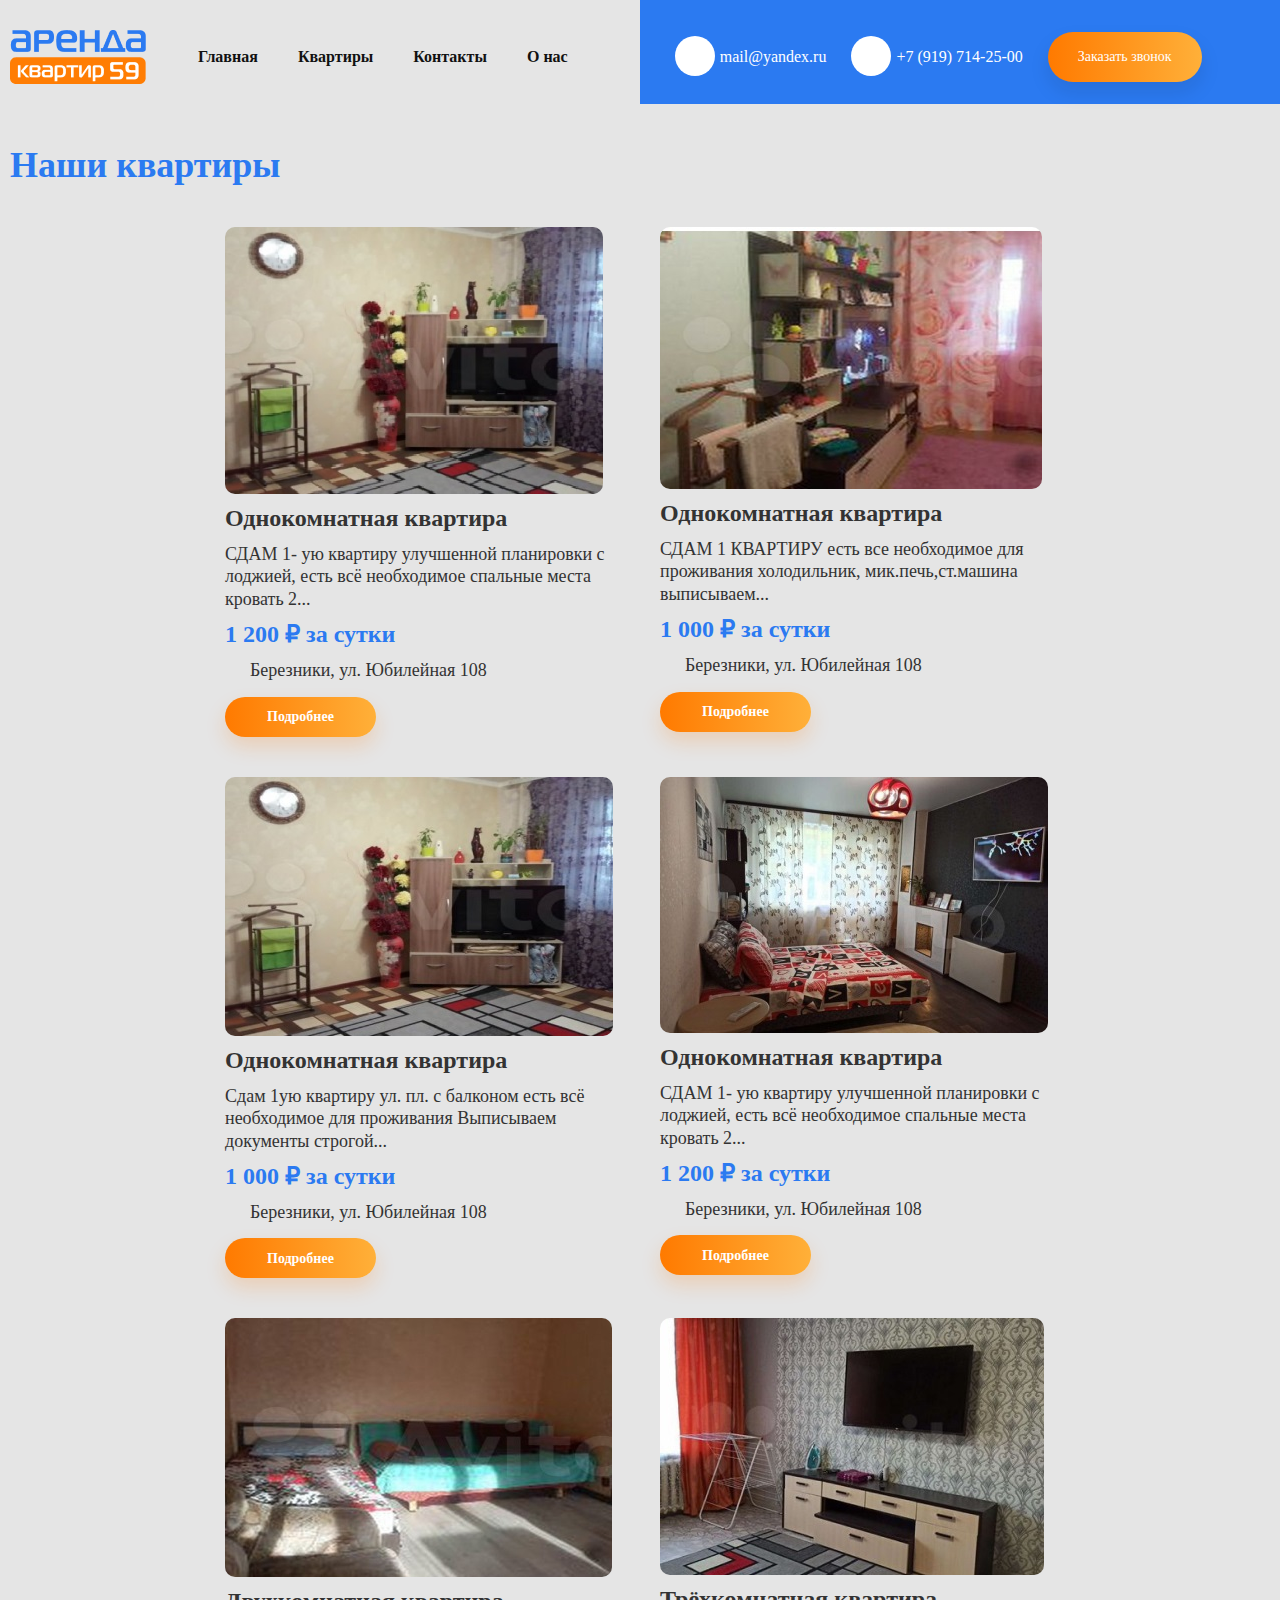
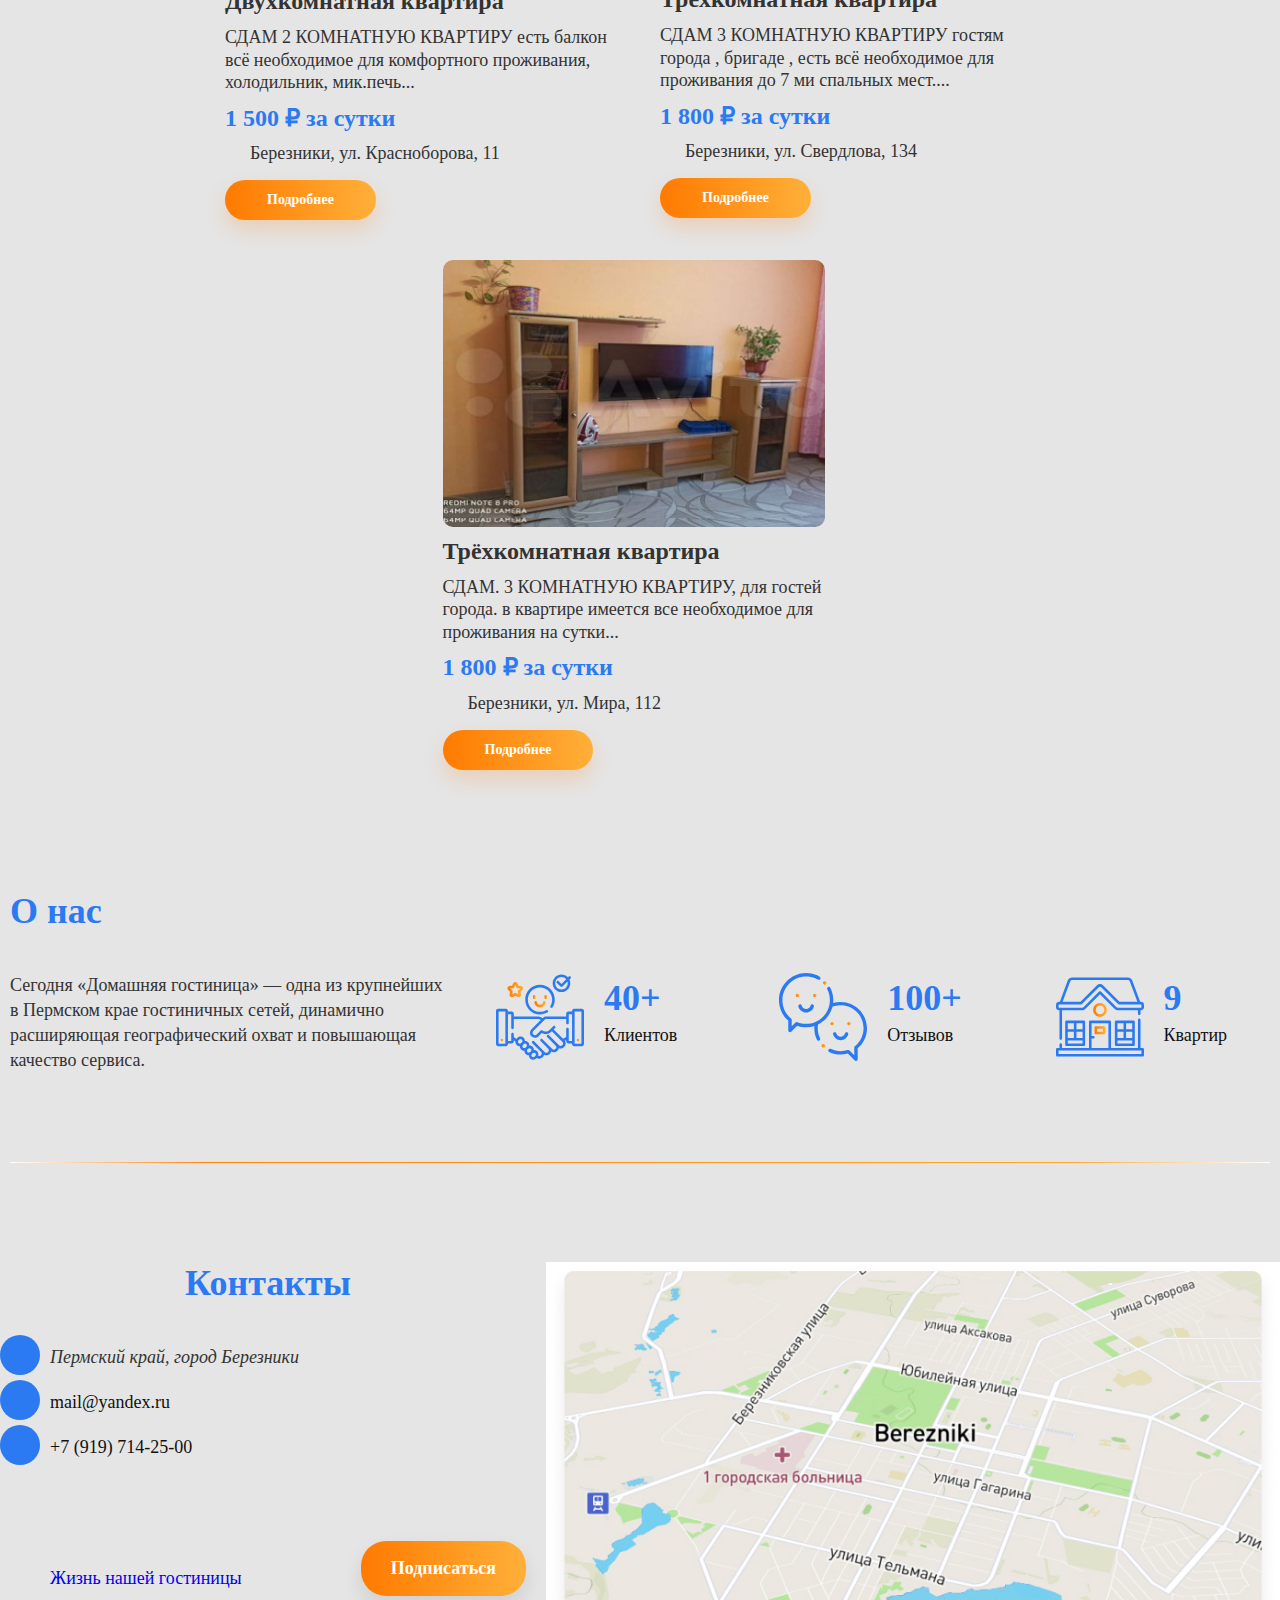
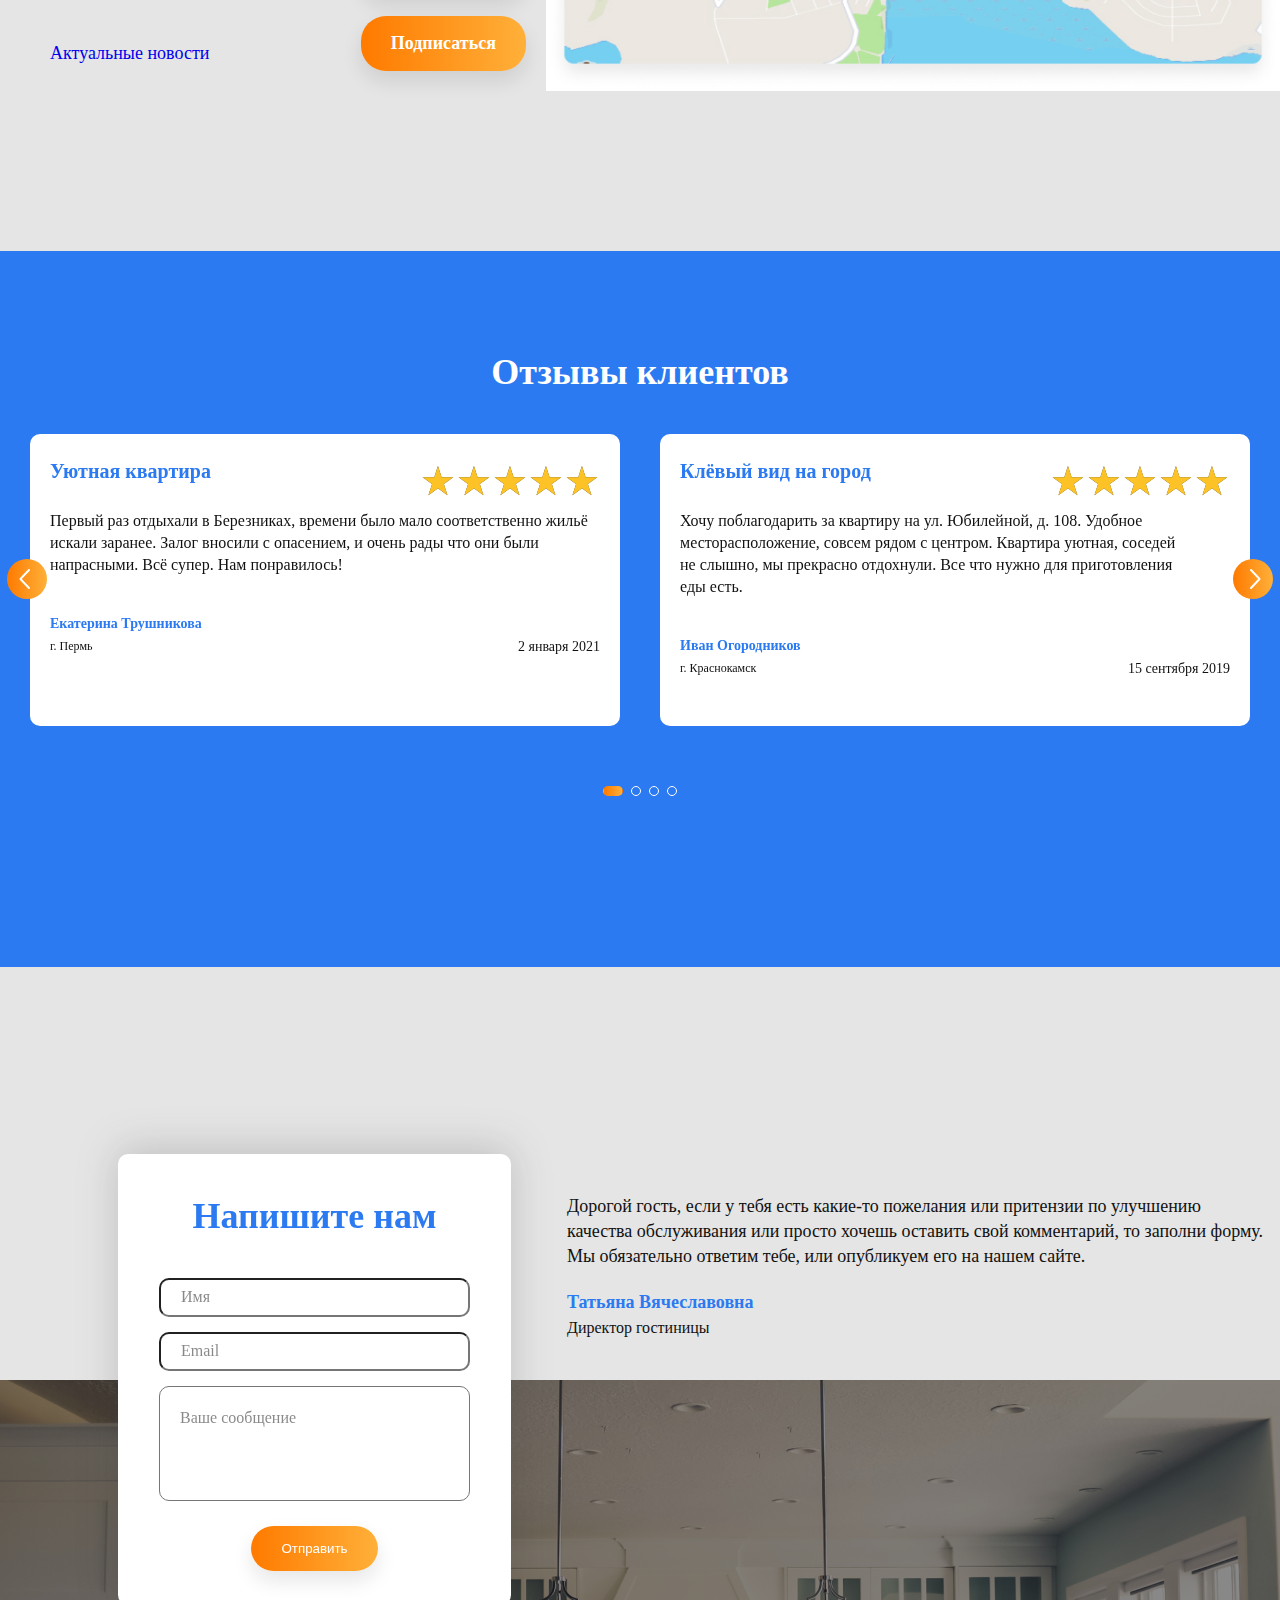
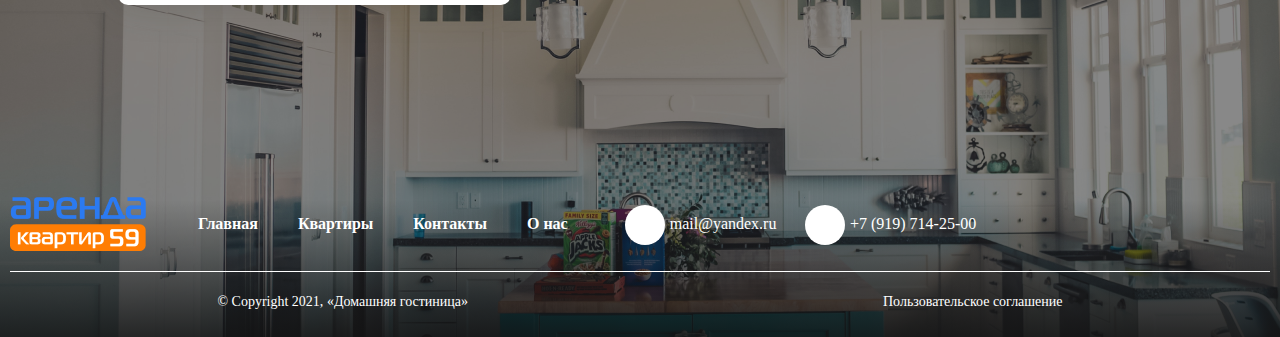
==== commit c8752e68: "commit2" ====
--- a/page2.html
+++ b/page2.html
@@ -17,7 +17,7 @@
         <div class="header-top page2-top">
           <div class="header-top__box">
             <a class="header-top__menu-btn" href="#">
-              <img class="header-top__menu-img" src="../images/icon/menu-btn.png" alt="button">
+              <img class="header-top__menu-img" src="images/icon/menu-btn.png" alt="button">
             </a>
             <a class="header__logo" href="index.html">
               <img class="header__logo-img" src="images/logo.png" alt="логотип">
@@ -128,21 +128,21 @@
             </p>
             <div class="about__items">
               <div class="about__item">
-                <img class="about__img" src="../images/about/01.svg" alt="img1">
+                <img class="about__img" src="images/about/01.svg" alt="img1">
                 <div class="about__item-decs">
                   <div class="about__item-num">40+</div>
                   <div class="about__item-text">Клиентов</div>
                 </div>
               </div>
               <div class="about__item">
-                <img class="about__img" src="../images/about/02.svg" alt="img1">
+                <img class="about__img" src="images/about/02.svg" alt="img1">
                 <div class="about__item-decs">
                   <div class="about__item-num">100+</div>
                   <div class="about__item-text">Отзывов</div>
                 </div>
               </div>
               <div class="about__item">
-                <img class="about__img" src="../images/about/03.svg" alt="img1">
+                <img class="about__img" src="images/about/03.svg" alt="img1">
                 <div class="about__item-decs">
                   <div class="about__item-num">9</div>
                   <div class="about__item-text">Квартир</div>
@@ -348,7 +348,7 @@
         </div>
       </section>
     </main>
-    <footer class="footer" style="background-image: url('../images/footer-bg.jpg');">
+    <footer class="footer" style="background-image: url('images/footer-bg.jpg');">
       <div class="container">
         <div class="footer-top">
           <a class="footer__logo" href="#">
--- a/css/style.css
+++ b/css/style.css
@@ -140,7 +140,7 @@
 .header-contact__mail::before {
   content: '';
   position: absolute;
-  background-image: url("../images/icon/email.svg");
+  background-image: url("images/icon/email.svg");
   background-repeat: no-repeat;
   background-position: center;
   width: 40px;
@@ -161,7 +161,7 @@
 .header-contact__phone::before {
   content: '';
   position: absolute;
-  background-image: url("../images/icon/phone.svg");
+  background-image: url("images/icon/phone.svg");
   background-repeat: no-repeat;
   background-position: center;
   width: 40px;
@@ -366,7 +366,7 @@
 .apartments__item-address::before {
   content: '';
   position: absolute;
-  background-image: url("../images/icon/location.png");
+  background-image: url("images/icon/location.png");
   background-repeat: no-repeat;
   width: 15px;
   height: 20px;
@@ -552,7 +552,7 @@
 .contact__address::before {
   content: '';
   position: absolute;
-  background-image: url("../images/icon/location-cont.svg");
+  background-image: url("images/icon/location-cont.svg");
   background-position: center;
   background-repeat: no-repeat;
   width: 40px;
@@ -570,7 +570,7 @@
 .contact__mail::before {
   content: '';
   position: absolute;
-  background-image: url("../images/icon/email2.svg");
+  background-image: url("images/icon/email2.svg");
   background-position: center;
   background-repeat: no-repeat;
   width: 40px;
@@ -588,7 +588,7 @@
 .contact__phone::before {
   content: '';
   position: absolute;
-  background-image: url("../images/icon/phone2.svg");
+  background-image: url("images/icon/phone2.svg");
   background-position: center;
   background-repeat: no-repeat;
   width: 40px;
@@ -651,7 +651,7 @@
 .contact__instagram::before {
   content: '';
   position: absolute;
-  background-image: url("../images/icon/insta.png");
+  background-image: url("images/icon/insta.png");
   background-repeat: no-repeat;
   background-size: cover;
   width: 40px;
@@ -677,7 +677,7 @@
 .contact__faccebook::before {
   content: '';
   position: absolute;
-  background-image: url("../images/icon/vk.png");
+  background-image: url("images/icon/vk.png");
   background-repeat: no-repeat;
   background-size: cover;
   width: 40px;
@@ -695,7 +695,7 @@
 .reviews::after {
   content: '';
   position: absolute;
-  background-image: url("../images/icon/99.png");
+  background-image: url("images/icon/99.png");
   background-repeat: no-repeat;
   width: 200px;
   background-size: cover;
@@ -934,7 +934,7 @@
 .footer-contact__mail::before {
   content: '';
   position: absolute;
-  background-image: url("../images/icon/email.svg");
+  background-image: url("images/icon/email.svg");
   background-repeat: no-repeat;
   background-position: center;
   width: 40px;
@@ -955,7 +955,7 @@
 .footer-contact__phone::before {
   content: '';
   position: absolute;
-  background-image: url("../images/icon/phone.svg");
+  background-image: url("images/icon/phone.svg");
   background-repeat: no-repeat;
   background-position: center;
   width: 40px;
@@ -1173,7 +1173,7 @@
 .feedback__talk::before {
   position: absolute;
   content: '';
-  background-image: url("../images/icon/03.png");
+  background-image: url("images/icon/03.png");
   background-repeat: no-repeat;
   width: 70px;
   height: 70px;
@@ -1374,7 +1374,7 @@
 .catalog__item-location::before {
   content: '';
   position: absolute;
-  background-image: url("../images/icon/location.png");
+  background-image: url("images/icon/location.png");
   background-repeat: no-repeat;
   background-position: cover;
   width: 17px;
@@ -1498,7 +1498,7 @@
 .flat .flat-options__location::before {
   position: absolute;
   content: '';
-  background-image: url("../images/icon/location.png");
+  background-image: url("images/icon/location.png");
   background-size: cover;
   background-repeat: no-repeat;
   width: 16px;
